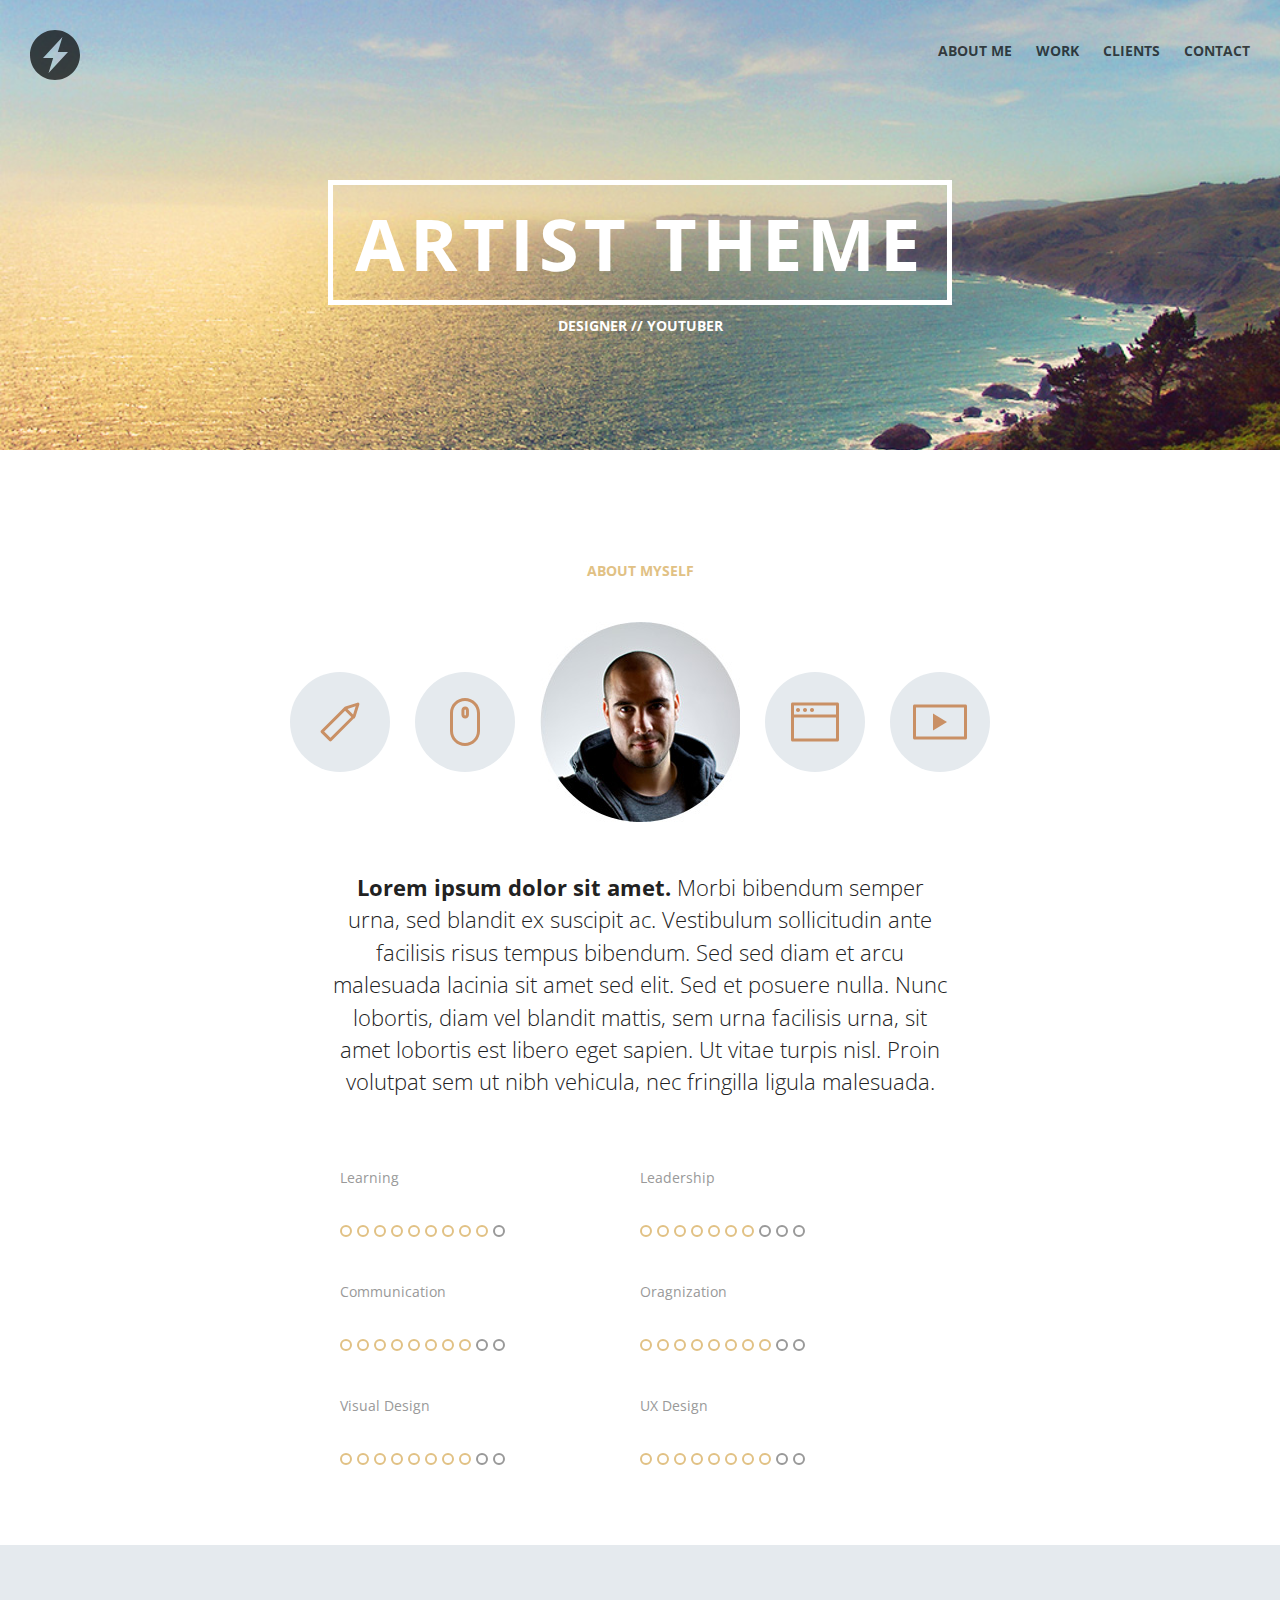
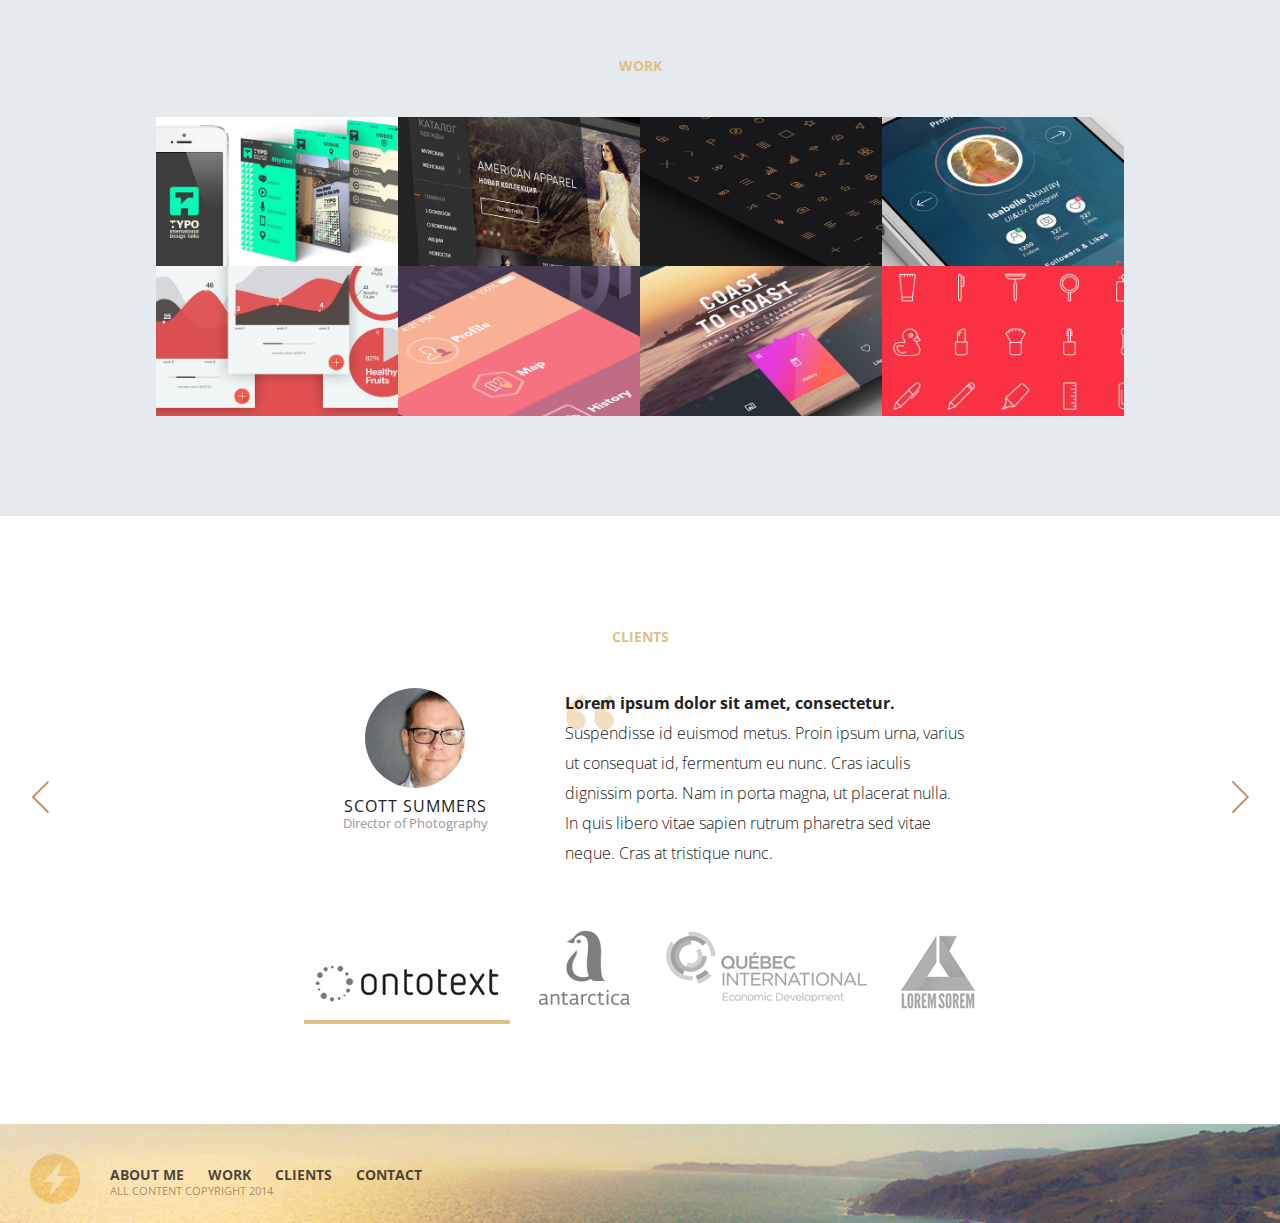
==== index.html @ fc21102f "Cleaned up directory. This is now the initial commit" ====
<!DOCTYPE html>
<!--[if lt IE 7]>      <html class="no-js lt-ie9 lt-ie8 lt-ie7"> <![endif]-->
<!--[if IE 7]>         <html class="no-js lt-ie9 lt-ie8"> <![endif]-->
<!--[if IE 8]>         <html class="no-js lt-ie9"> <![endif]-->
<!--[if gt IE 8]><!--> <html class="no-js"> <!--<![endif]-->
    <head>
        <meta charset="utf-8">
        <meta http-equiv="X-UA-Compatible" content="IE=edge">
        <title>Artist Theme</title>
        <meta name="description" content="Designer // YouTuber">
        <meta name="viewport" content="width=device-width, initial-scale=1">

        <!-- Place favicon.ico and apple-touch-icon.png in the root directory -->
        <link href='http://fonts.googleapis.com/css?family=Open+Sans:400,300,700' rel='stylesheet' type='text/css'>
        <link rel="stylesheet" href="css/reset.css">
        <link rel="stylesheet" href="css/normalize.css">
        <link rel="stylesheet" href="css/main.css">
        <script src="js/vendor/modernizr-2.6.2.min.js"></script>
    </head>
    <body>
        <!--[if lt IE 7]>
            <p class="browsehappy">You are using an <strong>outdated</strong> browser. Please <a href="http://browsehappy.com/">upgrade your browser</a> to improve your experience.</p>
        <![endif]-->

        <!-- Header content here -->
        <header>
            <div class="logo">
                <svg xmlns="http://www.w3.org/2000/svg" enable-background="new 0 0 50 50"><path fill="rgba(0, 0, 0, 0.7)" d="M25 0c-13.807 0-25 11.193-25 25s11.193 25 25 25 25-11.193 25-25-11.193-25-25-25zm-6.435 43l4.599-15.033h-10.164l19.434-20.967-4.599 14.983h10.164l-19.434 21.017z"/></svg>
            </div>

            <nav class="small-bold">
                <ul>
                    <li><a href="#about-me">About Me</a></li>
                    <li><a href="#work">Work</a></li>
                    <li><a href="#clients">Clients</a></li>
                    <li><a href="#contact">Contact</a></li>
                </ul>
            </nav>

            <section>
                <h1><span>Artist Theme</span></h1>
                <p class="kicker small-bold">Designer // YouTuber</p>
            </section>
            
        </header>

        <!-- About Section content here -->
        <section id="about-me">
            <h3 class="small-bold">About Myself</h3>

            <div class="face-lockup">
                <div class="face-img">
                </div>

                <div class="icon-pencil">
                    <?xml version="1.0" encoding="utf-8"?>
<!-- Generator: Adobe Illustrator 15.0.0, SVG Export Plug-In . SVG Version: 6.00 Build 0)  -->
<!DOCTYPE svg PUBLIC "-//W3C//DTD SVG 1.1//EN" "http://www.w3.org/Graphics/SVG/1.1/DTD/svg11.dtd">
<svg version="1.1" id="Layer_1" xmlns="http://www.w3.org/2000/svg" xmlns:xlink="http://www.w3.org/1999/xlink" x="0px" y="0px"
     width="100px" height="100px" viewBox="0 0 100 100" xml:space="preserve">
<g id="Layer_1_1_" display="none">
    <g display="inline">
        <path d="M72.5,69.5h-45c-0.829,0-1.5-0.672-1.5-1.5V31.999c0-0.828,0.671-1.499,1.5-1.499h45c0.829,0,1.5,0.671,1.5,1.499V68
            C74,68.828,73.329,69.5,72.5,69.5z M29,66.5h42v-33H29V66.5z"/>
        <path d="M72.357,45.616H27.642c-0.829,0-1.5-0.671-1.5-1.501c0-0.828,0.671-1.5,1.5-1.5h44.717c0.828,0,1.5,0.672,1.5,1.5
            C73.857,44.945,73.188,45.616,72.357,45.616z"/>
        <path d="M35,38.04c0,1.083-0.877,1.96-1.96,1.96h-0.08C31.877,40,31,39.123,31,38.04v-0.08c0-1.083,0.877-1.96,1.96-1.96h0.08
            c1.083,0,1.96,0.877,1.96,1.96V38.04z"/>
        <path d="M42,38.04c0,1.083-0.877,1.96-1.96,1.96h-0.08C38.877,40,38,39.123,38,38.04v-0.08c0-1.083,0.877-1.96,1.96-1.96h0.08
            c1.083,0,1.96,0.877,1.96,1.96V38.04z"/>
        <path d="M49,38.04c0,1.083-0.877,1.96-1.96,1.96h-0.08C45.877,40,45,39.123,45,38.04v-0.08c0-1.083,0.877-1.96,1.96-1.96h0.08
            c1.083,0,1.96,0.877,1.96,1.96V38.04z"/>
    </g>
</g>
<g id="Layer_2" display="none">
    <g display="inline">
        <path d="M75.5,67.5h-51c-0.829,0-1.5-0.67-1.5-1.5V34c0-0.828,0.671-1.5,1.5-1.5h51c0.829,0,1.5,0.672,1.5,1.5v32
            C77,66.83,76.329,67.5,75.5,67.5z M26,64.5h48v-29H26V64.5z"/>
        <path d="M57.002,50l-14.004,8.494V41.507L57.002,50z"/>
    </g>
</g>
<path d="M67.514,30.648L55.361,34.48c-0.231,0.073-0.442,0.201-0.614,0.374L31.033,58.566c-0.584,0.584-0.592,1.523-0.017,2.098
    l8.32,8.32c0.574,0.576,1.513,0.567,2.097-0.017l22.353-22.353c0.332-0.034,0.659-0.159,0.915-0.415s0.381-0.583,0.415-0.915
    l0.03-0.03c0.172-0.173,0.301-0.384,0.373-0.615l3.832-12.154C69.684,31.435,68.564,30.316,67.514,30.648z M40.409,65.831
    l-6.24-6.24l20.904-20.904l6.24,6.24L40.409,65.831z M63.104,42.488l-5.592-5.591l8.166-2.575L63.104,42.488z"/>
<g id="Layer_4" display="none">
    <path display="inline" d="M50,74c-8.271,0-15-6.729-15-15V41c0-8.27,6.729-15,15-15c8.271,0,15,6.73,15,15v18
        C65,67.271,58.271,74,50,74z M50,29c-6.616,0-12,5.383-12,12v18c0,6.617,5.384,12,12,12c6.617,0,12-5.383,12-12V41
        C62,34.383,56.617,29,50,29z M50.184,46.529c-2.068,0-3.75-1.68-3.75-3.75v-4.498c0-2.068,1.682-3.752,3.75-3.752
        s3.75,1.684,3.75,3.752v4.498C53.934,44.85,52.252,46.529,50.184,46.529z M50.184,37.529c-0.413,0-0.75,0.338-0.75,0.752v4.498
        c0,0.414,0.337,0.75,0.75,0.75c0.414,0,0.75-0.336,0.75-0.75v-4.498C50.934,37.867,50.598,37.529,50.184,37.529z"/>
</g>
</svg>

                </div>
                
                <div class="icon-mouse">
                    <?xml version="1.0" encoding="utf-8"?>
<!-- Generator: Adobe Illustrator 15.0.0, SVG Export Plug-In . SVG Version: 6.00 Build 0)  -->
<!DOCTYPE svg PUBLIC "-//W3C//DTD SVG 1.1//EN" "http://www.w3.org/Graphics/SVG/1.1/DTD/svg11.dtd">
<svg version="1.1" xmlns="http://www.w3.org/2000/svg" xmlns:xlink="http://www.w3.org/1999/xlink" x="0px" y="0px" width="100px"
     height="100px" viewBox="0 0 100 100" xml:space="preserve">
<g id="Layer_1" display="none">
    <g display="inline">
        <path d="M72.5,69.5h-45c-0.829,0-1.5-0.672-1.5-1.5V31.999c0-0.828,0.671-1.499,1.5-1.499h45c0.829,0,1.5,0.671,1.5,1.499V68
            C74,68.828,73.329,69.5,72.5,69.5z M29,66.5h42v-33H29V66.5z"/>
        <path d="M72.358,45.616H27.642c-0.829,0-1.5-0.671-1.5-1.501c0-0.828,0.671-1.5,1.5-1.5h44.717c0.829,0,1.5,0.672,1.5,1.5
            C73.858,44.945,73.188,45.616,72.358,45.616z"/>
        <path d="M35,38.04c0,1.083-0.877,1.96-1.96,1.96h-0.08C31.877,40,31,39.123,31,38.04v-0.08c0-1.083,0.877-1.96,1.96-1.96h0.08
            c1.083,0,1.96,0.877,1.96,1.96V38.04z"/>
        <path d="M42,38.04c0,1.083-0.877,1.96-1.96,1.96h-0.08C38.877,40,38,39.123,38,38.04v-0.08c0-1.083,0.877-1.96,1.96-1.96h0.08
            c1.083,0,1.96,0.877,1.96,1.96V38.04z"/>
        <path d="M49,38.04c0,1.083-0.877,1.96-1.96,1.96h-0.08C45.877,40,45,39.123,45,38.04v-0.08c0-1.083,0.877-1.96,1.96-1.96h0.08
            c1.083,0,1.96,0.877,1.96,1.96V38.04z"/>
    </g>
</g>
<g id="Layer_2" display="none">
    <g display="inline">
        <path d="M75.5,67.5h-51c-0.829,0-1.5-0.67-1.5-1.5V34c0-0.828,0.671-1.5,1.5-1.5h51c0.829,0,1.5,0.672,1.5,1.5v32
            C77,66.83,76.329,67.5,75.5,67.5z M26,64.5h48v-29H26V64.5z"/>
        <path d="M57.002,50l-14.004,8.494V41.507L57.002,50z"/>
    </g>
</g>
<g id="Layer_3" display="none">
    <path display="inline" d="M39.336,68.984l-8.32-8.32c-0.575-0.574-0.567-1.513,0.017-2.097l23.714-23.713
        c0.172-0.173,0.383-0.301,0.615-0.374l12.152-3.832c1.051-0.332,2.17,0.787,1.838,1.838L65.52,44.64
        c-0.073,0.231-0.201,0.442-0.374,0.615L41.433,68.968C40.849,69.552,39.91,69.56,39.336,68.984z M34.169,59.591l6.24,6.24
        l22.395-22.395l2.874-9.114l-9.114,2.874L34.169,59.591z"/>
    <path display="inline" d="M62.604,46.217l-8.32-8.32c-0.574-0.574-0.567-1.513,0.017-2.097c0.585-0.584,1.522-0.592,2.097-0.017
        l8.32,8.319c0.575,0.575,0.567,1.514-0.017,2.098S63.178,46.791,62.604,46.217z"/>
</g>
<g id="Layer_4">
    <path d="M50,74c-8.271,0-15-6.729-15-15V41c0-8.27,6.729-15,15-15s15,6.73,15,15v18C65,67.271,58.271,74,50,74z M50,29
        c-6.616,0-12,5.383-12,12v18c0,6.617,5.384,12,12,12c6.617,0,12-5.383,12-12V41C62,34.383,56.617,29,50,29z M50.184,46.529
        c-2.068,0-3.75-1.68-3.75-3.75v-4.498c0-2.068,1.682-3.752,3.75-3.752s3.75,1.684,3.75,3.752v4.498
        C53.934,44.85,52.252,46.529,50.184,46.529z M50.184,37.529c-0.413,0-0.75,0.338-0.75,0.752v4.498c0,0.414,0.337,0.75,0.75,0.75
        s0.75-0.336,0.75-0.75v-4.498C50.934,37.867,50.597,37.529,50.184,37.529z"/>
</g>
</svg>

                </div>
                
                <div class="icon-browser">
                    <?xml version="1.0" encoding="utf-8"?>
<!-- Generator: Adobe Illustrator 15.0.0, SVG Export Plug-In . SVG Version: 6.00 Build 0)  -->
<!DOCTYPE svg PUBLIC "-//W3C//DTD SVG 1.1//EN" "http://www.w3.org/Graphics/SVG/1.1/DTD/svg11.dtd">
<svg version="1.1" xmlns="http://www.w3.org/2000/svg" xmlns:xlink="http://www.w3.org/1999/xlink" x="0px" y="0px" width="100px"
     height="100px" viewBox="0 0 100 100" xml:space="preserve">
<g id="Layer_1">
    <g>
        <path d="M72.5,69.5h-45c-0.829,0-1.5-0.672-1.5-1.5V31.999c0-0.828,0.671-1.499,1.5-1.499h45c0.829,0,1.5,0.671,1.5,1.499V68
            C74,68.828,73.329,69.5,72.5,69.5z M29,66.5h42v-33H29V66.5z"/>
        <path d="M72.358,45.616H27.642c-0.829,0-1.5-0.671-1.5-1.501c0-0.828,0.671-1.5,1.5-1.5h44.717c0.829,0,1.5,0.672,1.5,1.5
            C73.858,44.945,73.188,45.616,72.358,45.616z"/>
        <path d="M35,38.04c0,1.083-0.877,1.96-1.96,1.96h-0.08C31.877,40,31,39.123,31,38.04v-0.08c0-1.083,0.877-1.96,1.96-1.96h0.08
            c1.083,0,1.96,0.877,1.96,1.96V38.04z"/>
        <path d="M42,38.04c0,1.083-0.877,1.96-1.96,1.96h-0.08C38.877,40,38,39.123,38,38.04v-0.08c0-1.083,0.877-1.96,1.96-1.96h0.08
            c1.083,0,1.96,0.877,1.96,1.96V38.04z"/>
        <path d="M49,38.04c0,1.083-0.877,1.96-1.96,1.96h-0.08C45.877,40,45,39.123,45,38.04v-0.08c0-1.083,0.877-1.96,1.96-1.96h0.08
            c1.083,0,1.96,0.877,1.96,1.96V38.04z"/>
    </g>
</g>
<g id="Layer_2" display="none">
    <g display="inline">
        <path d="M75.5,67.5h-51c-0.829,0-1.5-0.67-1.5-1.5V34c0-0.828,0.671-1.5,1.5-1.5h51c0.829,0,1.5,0.672,1.5,1.5v32
            C77,66.83,76.329,67.5,75.5,67.5z M26,64.5h48v-29H26V64.5z"/>
        <path d="M57.002,50l-14.004,8.494V41.507L57.002,50z"/>
    </g>
</g>
<g id="Layer_3" display="none">
    <path display="inline" d="M39.336,68.984l-8.32-8.32c-0.575-0.574-0.567-1.513,0.017-2.097l23.714-23.713
        c0.172-0.173,0.383-0.301,0.615-0.374l12.152-3.832c1.051-0.332,2.17,0.787,1.838,1.838L65.52,44.64
        c-0.073,0.231-0.201,0.442-0.374,0.615L41.433,68.968C40.849,69.552,39.91,69.56,39.336,68.984z M34.169,59.591l6.24,6.24
        l22.395-22.395l2.874-9.114l-9.114,2.874L34.169,59.591z"/>
    <path display="inline" d="M53.104,55.217l-8.32-8.32c-0.574-0.574-0.567-1.513,0.017-2.097c0.585-0.584,1.522-0.592,2.097-0.017
        l8.32,8.319c0.575,0.575,0.567,1.514-0.017,2.098S53.678,55.791,53.104,55.217z"/>
</g>
<g id="Layer_4" display="none">
    <path display="inline" d="M50,74c-8.271,0-15-6.729-15-15V41c0-8.27,6.729-15,15-15s15,6.73,15,15v18C65,67.271,58.271,74,50,74z
         M50,29c-6.616,0-12,5.383-12,12v18c0,6.617,5.384,12,12,12c6.617,0,12-5.383,12-12V41C62,34.383,56.617,29,50,29z M50.184,46.529
        c-2.068,0-3.75-1.68-3.75-3.75v-4.498c0-2.068,1.682-3.752,3.75-3.752s3.75,1.684,3.75,3.752v4.498
        C53.934,44.85,52.252,46.529,50.184,46.529z M50.184,37.529c-0.413,0-0.75,0.338-0.75,0.752v4.498c0,0.414,0.337,0.75,0.75,0.75
        s0.75-0.336,0.75-0.75v-4.498C50.934,37.867,50.597,37.529,50.184,37.529z"/>
</g>
</svg>

                </div>
                
                <div class="icon-video">
                    <?xml version="1.0" encoding="utf-8"?>
<!-- Generator: Adobe Illustrator 15.0.0, SVG Export Plug-In . SVG Version: 6.00 Build 0)  -->
<!DOCTYPE svg PUBLIC "-//W3C//DTD SVG 1.1//EN" "http://www.w3.org/Graphics/SVG/1.1/DTD/svg11.dtd">
<svg version="1.1" xmlns="http://www.w3.org/2000/svg" xmlns:xlink="http://www.w3.org/1999/xlink" x="0px" y="0px" width="100px"
     height="100px" viewBox="0 0 100 100" xml:space="preserve">
<g id="Layer_1" display="none">
    <g display="inline">
        <path d="M72.5,69.5h-45c-0.829,0-1.5-0.672-1.5-1.5V31.999c0-0.828,0.671-1.499,1.5-1.499h45c0.829,0,1.5,0.671,1.5,1.499V68
            C74,68.828,73.329,69.5,72.5,69.5z M29,66.5h42v-33H29V66.5z"/>
        <path d="M72.358,45.616H27.642c-0.829,0-1.5-0.671-1.5-1.501c0-0.828,0.671-1.5,1.5-1.5h44.717c0.829,0,1.5,0.672,1.5,1.5
            C73.858,44.945,73.188,45.616,72.358,45.616z"/>
        <path d="M35,38.04c0,1.083-0.877,1.96-1.96,1.96h-0.08C31.877,40,31,39.123,31,38.04v-0.08c0-1.083,0.877-1.96,1.96-1.96h0.08
            c1.083,0,1.96,0.877,1.96,1.96V38.04z"/>
        <path d="M42,38.04c0,1.083-0.877,1.96-1.96,1.96h-0.08C38.877,40,38,39.123,38,38.04v-0.08c0-1.083,0.877-1.96,1.96-1.96h0.08
            c1.083,0,1.96,0.877,1.96,1.96V38.04z"/>
        <path d="M49,38.04c0,1.083-0.877,1.96-1.96,1.96h-0.08C45.877,40,45,39.123,45,38.04v-0.08c0-1.083,0.877-1.96,1.96-1.96h0.08
            c1.083,0,1.96,0.877,1.96,1.96V38.04z"/>
    </g>
</g>
<g id="Layer_2">
    <g>
        <path d="M75.5,67.5h-51c-0.829,0-1.5-0.67-1.5-1.5V34c0-0.828,0.671-1.5,1.5-1.5h51c0.829,0,1.5,0.672,1.5,1.5v32
            C77,66.83,76.329,67.5,75.5,67.5z M26,64.5h48v-29H26V64.5z"/>
        <path d="M57.002,50l-14.004,8.494V41.507L57.002,50z"/>
    </g>
</g>
<g id="Layer_3" display="none">
    <path display="inline" d="M39.336,68.984l-8.32-8.32c-0.575-0.574-0.567-1.513,0.017-2.097l23.714-23.713
        c0.172-0.173,0.383-0.301,0.615-0.374l12.152-3.832c1.051-0.332,2.17,0.787,1.838,1.838L65.52,44.64
        c-0.073,0.231-0.201,0.442-0.374,0.615L41.433,68.968C40.849,69.552,39.91,69.56,39.336,68.984z M34.169,59.591l6.24,6.24
        l22.395-22.395l2.874-9.114l-9.114,2.874L34.169,59.591z"/>
    <path display="inline" d="M53.104,55.217l-8.32-8.32c-0.574-0.574-0.567-1.513,0.017-2.097c0.585-0.584,1.522-0.592,2.097-0.017
        l8.32,8.319c0.575,0.575,0.567,1.514-0.017,2.098S53.678,55.791,53.104,55.217z"/>
</g>
<g id="Layer_4" display="none">
    <path display="inline" d="M50,74c-8.271,0-15-6.729-15-15V41c0-8.27,6.729-15,15-15s15,6.73,15,15v18C65,67.271,58.271,74,50,74z
         M50,29c-6.616,0-12,5.383-12,12v18c0,6.617,5.384,12,12,12c6.617,0,12-5.383,12-12V41C62,34.383,56.617,29,50,29z M50.184,46.529
        c-2.068,0-3.75-1.68-3.75-3.75v-4.498c0-2.068,1.682-3.752,3.75-3.752s3.75,1.684,3.75,3.752v4.498
        C53.934,44.85,52.252,46.529,50.184,46.529z M50.184,37.529c-0.413,0-0.75,0.338-0.75,0.752v4.498c0,0.414,0.337,0.75,0.75,0.75
        s0.75-0.336,0.75-0.75v-4.498C50.934,37.867,50.597,37.529,50.184,37.529z"/>
</g>
</svg>

                </div>
            </div>
            <div class="blurb">
                <p><strong>Lorem ipsum dolor sit amet.</strong> Morbi bibendum semper urna, sed blandit ex suscipit ac. Vestibulum sollicitudin ante facilisis risus tempus bibendum. Sed sed diam et arcu malesuada lacinia sit amet sed elit. Sed et posuere nulla. Nunc lobortis, diam vel blandit mattis, sem urna facilisis urna, sit amet lobortis est libero eget sapien. Ut vitae turpis nisl. Proin volutpat sem ut nibh vehicula, nec fringilla ligula malesuada.</p>
            </div>

            <div class="skill-lockup clearfix">
                <div class="skill-unit">
                    <div class="skill-lable">
                        <p>Learning</p>
                    </div>
                    <div class="skill-icons skill-9">
                        <span></span><span></span><span></span><span></span><span></span>
                        <span></span><span></span><span></span><span></span><span></span>
                    </div>
                </div>
                  <div class="skill-unit">
                    <div class="skill-lable">
                        <p>Leadership</p>
                    </div>
                    <div class="skill-icons skill-7">
                        <span></span><span></span><span></span><span></span><span></span>
                        <span></span><span></span><span></span><span></span><span></span>
                    </div>
                </div>
                  <div class="skill-unit">
                    <div class="skill-lable">
                        <p>Communication</p>
                    </div>
                    <div class="skill-icons skill-8">
                        <span></span><span></span><span></span><span></span><span></span>
                        <span></span><span></span><span></span><span></span><span></span>
                    </div>
                </div>
                  <div class="skill-unit">
                    <div class="skill-lable">
                        <p>Oragnization</p>
                    </div>
                    <div class="skill-icons skill-8">
                        <span></span><span></span><span></span><span></span><span></span>
                        <span></span><span></span><span></span><span></span><span></span>
                    </div>
                </div>
                  <div class="skill-unit">
                    <div class="skill-lable">
                        <p>Visual Design</p>
                    </div>
                    <div class="skill-icons skill-8">
                        <span></span><span></span><span></span><span></span><span></span>
                        <span></span><span></span><span></span><span></span><span></span>
                    </div>
                </div>
                  <div class="skill-unit">
                    <div class="skill-lable">
                        <p>UX Design</p>
                    </div>
                    <div class="skill-icons skill-8">
                        <span></span><span></span><span></span><span></span><span></span>
                        <span></span><span></span><span></span><span></span><span></span>
                    </div>
                </div>
            </div>
        </section>

        <!-- Portfolio content here -->
        <section id="work" class="alt-section section-work">
            <h3 class="small-bold">Work</h3>

            <div class="work-belt">
                <div class="thumb-wrap">
                    <div class="thumb-container clearfix">
                        <div class="thumb-unit" data-folder="proj-1">
                            <img src="img/work/proj-1/thumb.jpg">
                            <div class="thumb-overlay">
                                <strong>Typo International</strong>
                                <div class="zoom-icon">
                                    <img src="img/zoom.svg">
                                </div>
                            </div>
                        </div>
                         <div class="thumb-unit" data-folder="proj-2">
                            <img src="img/work/proj-2/thumb.jpg">
                            <div class="thumb-overlay">
                                <strong>American Apparel</strong>
                                 <div class="zoom-icon">
                                    <img src="img/zoom.svg">
                                </div>
                            </div>
                        </div>
                         <div class="thumb-unit" data-folder="proj-3">
                            <img src="img/work/proj-3/thumb.jpg">
                            <div class="thumb-overlay">
                                <strong>Crisp Icons</strong>
                                 <div class="zoom-icon">
                                    <img src="img/zoom.svg">
                                </div>
                            </div>
                        </div>
                         <div class="thumb-unit" data-folder="proj-4">
                            <img src="img/work/proj-4/thumb.jpg">
                            <div class="thumb-overlay">
                                <strong>Nouray UI</strong>
                                 <div class="zoom-icon">
                                    <img src="img/zoom.svg">
                                </div>
                            </div>
                        </div>
                         <div class="thumb-unit" data-folder="proj-5">
                            <img src="img/work/proj-5/thumb.jpg">
                            <div class="thumb-overlay">
                                <strong>Healthy</strong>
                                 <div class="zoom-icon">
                                    <img src="img/zoom.svg">
                                </div>
                            </div>
                        </div>
                         <div class="thumb-unit" data-folder="proj-6">
                            <img src="img/work/proj-6/thumb.jpg">
                            <div class="thumb-overlay">
                                <strong>Layer Stack</strong>
                                 <div class="zoom-icon">
                                    <img src="img/zoom.svg">
                                </div>
                            </div>
                        </div>
                         <div class="thumb-unit" data-folder="proj-7">
                            <img src="img/work/proj-7/thumb.jpg">
                            <div class="thumb-overlay">
                                <strong>Coast To Coast</strong>
                                 <div class="zoom-icon">
                                    <img src="img/zoom.svg">
                                </div>
                            </div>
                        </div>
                         <div class="thumb-unit" data-folder="proj-8">
                            <img src="img/work/proj-8/thumb.jpg">
                            <div class="thumb-overlay">
                                <strong>Duck Icon Set</strong>
                                 <div class="zoom-icon">
                                    <img src="img/zoom.svg">
                                </div>
                            </div>
                        </div>
                    </div>
                </div>

                <div class="work-wrap">
                    <div class="work-container">
                        <div class="work-return">
                            <img src="img/back-btn.png">
                        </div>
                        <h4 class="project-title">Do Work</h4>
                        <div class="project-load"></div>
                    </div>
                </div>
            </div>
            
        </section>

        <!-- Clients content here -->
        <section id="clients" class="section-clients">

         <div class="client-controls">
            <div class="client-control-next"></div>
            <div class="client-control-prev"></div>
        </div>
        
        <h3 class="small-bold">Clients</h3>

        <div class="clients-belt">
            <div class="client-unit">
                <div class="client-face">
                    <img src="img/clients/face-aaroni.jpg" alt="client-face">
                    <strong class="client-name">Scott Summers</strong>
                    <em class="client-title">Director of Photography</em>
                </div>
                <div class="client-content">
                    <p><strong>Lorem ipsum dolor sit amet, consectetur.</strong> Suspendisse id euismod metus. Proin ipsum urna, varius ut consequat id, fermentum eu nunc. Cras iaculis dignissim porta. Nam in porta magna, ut placerat nulla. In quis libero vitae sapien rutrum pharetra sed vitae neque. Cras at tristique nunc.</p>
                </div>
            </div>
             <div class="client-unit">
                <div class="client-face">
                    <img src="img/clients/face-teleject.jpg" alt="client-face">
                    <strong class="client-name">Tele Ject</strong>
                    <em class="client-title">Art Director</em>
                </div>
                <div class="client-content">
                    <p><strong>Nam in porta magna, ut placerat nulla.</strong> Suspendisse id euismod metus. Proin ipsum urna, varius ut consequat id, fermentum eu nunc. Cras iaculis dignissim porta. In quis libero vitae sapien rutrum pharetra sed vitae neque. Cras at tristique nunc.</p>
                </div>
            </div>
             <div class="client-unit">
                <div class="client-face">
                    <img src="img/clients/face-atariboy.jpg" alt="client-face">
                    <strong class="client-name">Atari Boy</strong>
                    <em class="client-title">Associate Producer</em>
                </div>
                <div class="client-content">
                    <p><strong>Suspendisse id euismod metus.</strong> Proin ipsum urna, varius ut consequat id, fermentum eu nunc. Cras iaculis dignissim porta. Nam in porta magna, ut placerat nulla. In quis libero vitae sapien rutrum pharetra sed vitae neque. Cras at tristique nunc.</p>
                </div>
            </div>
             <div class="client-unit">
                <div class="client-face">
                    <img src="img/clients/face-jackiesaik.jpg" alt="client-face">
                    <strong class="client-name">Jackie Saik</strong>
                    <em class="client-title">Lead Developer</em>
                </div>
                <div class="client-content">
                    <p><strong>Lorem ipsum dolor sit amet, consectetur.</strong> Nam in porta magna, ut placerat nulla. In quis libero vitae sapien rutrum pharetra sed vitae neque. Cras at tristique nunc.</p>
                </div>
            </div>
        </div>

        <div class="clients-logos">
            <img class="client-logo" src="img/clients/logo1.png" alt="On To Text">
            <img class="client-logo" src="img/clients/logo2.png" alt="Antarctica">
            <img class="client-logo" src="img/clients/logo3.png" alt="Quebec International">
            <img class="client-logo" src="img/clients/logo4.png" alt="Lorem Sorem">
        </div>
            
        </section>

        <!-- Contact content here -->
        <section id="contact" class="alt-section">
            
        </section>

        <!-- Footer content here -->
        <footer id="footer">
            <section class="lockup clearfix">

                <div class="footer-content">
                    <nav class="small-bold">
                        <ul>
                            <li><a href="#">About Me</a></li>
                            <li><a href="#">Work</a></li>
                            <li><a href="#">Clients</a></li>
                            <li><a href="#">Contact</a></li>
                        </ul>
                    </nav>

                    <p class="copyright">All content copyright 2014</p>
                </div>

            </section>
            
        </footer>

        <!-- All the scripts -->
        <script src="//ajax.googleapis.com/ajax/libs/jquery/1.10.2/jquery.min.js"></script>
        <script>window.jQuery || document.write('<script src="js/vendor/jquery-1.10.2.min.js"><\/script>')</script>
        <script src="js/plugins.js"></script>
        <script src="js/main.js"></script>

       
    </body>
</html>
---- css/main.css ----
/*! HTML5 Boilerplate v4.3.0 | MIT License | http://h5bp.com/ */

/*
 * What follows is the result of much research on cross-browser styling.
 * Credit left inline and big thanks to Nicolas Gallagher, Jonathan Neal,
 * Kroc Camen, and the H5BP dev community and team.
 */


/* ==========================================================================
   Base styles: opinionated defaults
   ========================================================================== */

html,
button,
input,
select,
textarea {
    color: #222;
}

html {
    font-family: 'Open Sans', Arial, sans-serif;
    font-size: 16px;
    line-height: 1.4;
}

/*
 * Remove text-shadow in selection highlight: h5bp.com/i
 * These selection rule sets have to be separate.
 * Customize the background color to match your design.
 */

::-moz-selection {
    background: #b3d4fc;
    text-shadow: none;
}

::selection {
    background: #b3d4fc;
    text-shadow: none;
}

/*
 * A better looking default horizontal rule
 */

hr {
    display: block;
    height: 1px;
    border: 0;
    border-top: 1px solid #ccc;
    margin: 1em 0;
    padding: 0;
}

/*
 * Remove the gap between images, videos, audio and canvas and the bottom of
 * their containers: h5bp.com/i/440
 */

audio,
canvas,
img,
video {
    vertical-align: middle;
}

/*
 * Remove default fieldset styles.
 */

fieldset {
    border: 0;
    margin: 0;
    padding: 0;
}

/*
 * Allow only vertical resizing of textareas.
 */

textarea {
    resize: vertical;
}

/* ==========================================================================
   Browse Happy prompt
   ========================================================================== */

.browsehappy {
    margin: 0.2em 0;
    background: #ccc;
    color: #000;
    padding: 0.2em 0;
}

/* ==========================================================================
   Author's custom styles
   ========================================================================== */


/* Global Styles */

p {
    font-size: 0.9em;
    line-height: 1.5;
    margin-bottom: 2.5em;
}

.alt-section {
    background-color: #e5eaee;
}

.small-bold {
    font-weight: 700;
    text-transform: uppercase;
    font-size: 0.875em;
}

h3 {
    text-align: center;
    color: #e1c184;
    padding: 100px 0 30px 0;
}

h4 {
    font-weight: 300;
    text-transform: uppercase;
    color: #e1c184;
    margin-top: 15px;
}

nav li {
    display: inline-block;
    margin-left: 20px;
}

nav li:first-child {
    margin-left: 0;
}

nav a {
    color: rgba(0,0,0,0.7);
}

nav a:hover {
    color: rgba(0,0,0,1);
}


/* Header Only Styles */

header {
    height: 450px;
    background: url(../img/hero-bg.jpg) center no-repeat;
    background-size: cover;
    
}

.logo {
    width: 50px;
    height: 50px;
    float: left;
    margin: 30px 0 0 30px;
}

header nav {
    float: right;
    margin: 30px 30px 0 0;
}

header h1 {
    font-size: 4.5em;
    font-weight: 700;
    text-transform: uppercase;
    text-align: center;
    color: #ffffff;
    letter-spacing: 0.07em;
    padding-top: 100px;
    margin-bottom: 0;
    clear: both;
}

header span {
    display: inline-block;
    padding: 0.3em;
    border: 5px solid white;
}

.kicker {
    text-align: center;
    color: #ffffff;
    line-height: 1;

}

/* Footer Only Styles */

footer {
    background: url(../img/logo.svg) 30px 30px no-repeat,
                url(../img/hero-bg.jpg) center / cover no-repeat;
    background-blend-mode: overlay;

}

.lockup {
    padding: 30px;
}

.footer-content {
    margin-left: 80px;
}

footer ul {
    margin-bottom: 0.4em;
    padding-left: 0;
}

.copyright {
    font-size: 0.7em;
    margin: 0;
    line-height: 0.5;
    text-transform: uppercase;
    color: rgba(0,0,0,0.4);
}

/* About Section Only Style */

.face-lockup {
    max-width: 780px;
    display: flex;
    flex-direction: row;
    justify-content: center;
    align-items: center;
    margin: 0 auto;
}

.face-img {
    width: 200px;
    height: 200px;
    background: url(../img/aboutSection/face.jpg);
    order: 3;
}
.icon-pencil {
    order: 1;
    margin-right: 25px;
}
.icon-mouse {
    order: 2;
    margin-right: 25px;
}
.icon-browser {
    order: 4;
    margin-left: 25px;    
}
.icon-video {
    order: 5;
    margin-left: 25px;
}
.icon-pencil, .icon-mouse, .icon-browser, .icon-video {
    width: 100px;
    height: 100px;
    background-color: #e5eaee;
    border-radius: 50%;
}

.icon-pencil path, .icon-mouse path, .icon-browser path, .icon-video path {
    fill: #c99065;
}

.blurb {
    max-width: 620px;
    padding: 0 15px;
    margin: 50px auto;
    font-size: 1.5em;
    line-height: 1.3
}

.blurb p {
    text-align: center;
    font-weight: 300;
}

.skill-lockup {
    max-width: 600px;
    margin: 50px auto;
    color: #999;
}
.skill-unit {
    width: 300px;
    float:left;
}
.skill-icons {
    font-size:0;
    margin-bottom: 30px;

}
.skill-icons span{
    height: 8px;
    width: 8px;
    background-color: white;
    display: inline-block;
    margin-right: 5px;
    border-radius: 50%;
    border: 2px solid #e1c184;
}

.skill-7 span:nth-child(n+8),.skill-8 span:nth-child(n+9),.skill-9 span:nth-child(n+10),.skill-10 span:nth-child(n+11){
    border: 2px solid #999999;
}

/* Portfolio Section Only Style */
.section-work{
    overflow-x: hidden; 
}
.work-belt {
    width: 200%;
    position: relative;
    left: 0%;
    transition: left, 0.25s;
}

.thumb-wrap, .work-wrap {
    width: 50%;
    float: left;
}

.work-container {
    max-width: 600px;
    margin: auto;
    padding-bottom: 100px;
    display: none;
    position: relative;
}

.work-container img {
    max-width: 100%;
    margin-bottom: 20px;
}

.work-return {
    width: 40px;
    height: auto;
    cursor: pointer;
    opacity: 0.5;
    position: absolute;
    left: -70px;
    top: -12px;
}

.work-return:hover {
    opacity: 1;
}

.thumb-container {
    max-width: 60.5em;
    margin: auto;
    padding-bottom: 100px;
    display: block;
}

.thumb-unit {
    width: 25%;
    height: 9.35em;
    display: block;
    float: left;
    background-color: #999;
    position: relative;
    overflow: hidden;
}

.thumb-unit img {
    width: auto;
    height: 100%;
}

.thumb-overlay {
    position: absolute;
    top: 100%;
    right: 0px;
    left: 0px;
    background-color: rgba(181,132,94,.9);
    height: 100%;
    text-align: center;
    transition: top 0.25s;

}

.thumb-unit:hover .thumb-overlay{
    top: 0%;

}

.thumb-overlay strong {
    display: block;
    padding: 30px;
    text-transform: uppercase;
    font-weight: 300;
    color: white;
    font-size: 1.1em;
}

.zoom-icon {
   display: block;
   margin: 0;
   padding: 0;
}

.zoom-icon img {
 
    height: 40px;

}


/* Clients Section Only Style */
.section-clients {
    position: relative;
}

.client-controls {
    width: 100%;
    height: 100%;
    position: absolute;
}

.client-controls div {
    height: 40px;
    width: 40px;
    position: absolute;
    top: 50%;
    cursor: pointer;
}
.client-control-next {
    background: url(../img/nextBtn.svg) center center no-repeat;
    right: 20px;
}

.client-control-prev {
    background: url(../img/prevBtn.svg) center center no-repeat;
    left: 20px;
}

.clients-belt {
    width: 100%;
    position: relative;
}

.client-unit {
    max-width: 700px;
    margin: 0 auto;
    display: flex;
    flex-direction: row;
    position: absolute;
    top: 0;
    left: 50%;
    margin: 0 0 50px -375px;
}

.client-face {
    min-width: 300px;
    text-align: center;
}

.client-face img {
    max-width: 100px;
    border-radius: 50%;
}

.client-name {
    display: block;
    margin: 10px 0 0 0;
    text-transform: uppercase;
    font-weight: 400;
    letter-spacing: 1px;
}

.client-title {
    font-style: normal;
    font-size: 0.8em;
    color: #999;
}

.client-content {
    font-size: 1.1em;
    font-weight: 300;
    background: url(../img/quoteMark.svg) 0px 0px no-repeat;
}

.client-content p {
    margin: 0;
    line-height: 30px;
}

.clients-logos {
    position: relative;
    max-width: 700px;
    margin: 250px auto 100px auto;
    display: flex;
    align-items: flex-end;
    justify-content: space-around;
}


.client-logo {
    cursor: pointer;
    opacity: 0.5;
    border-bottom: 4px solid transparent;
    padding-bottom: 10px;
    transition: opacity, 50ms;

}

.client-logo:hover {
    opacity: 1;
    border-bottom: 4px solid #999;
 

}

.client-logo.selected-client {
    opacity: 1;
    border-bottom: 4px solid #e1c184;
}


/* Contact Section Only Style */

/* ==========================================================================
   Helper classes
   ========================================================================== */

/*
 * Image replacement
 */

.ir {
    background-color: transparent;
    border: 0;
    overflow: hidden;
    /* IE 6/7 fallback */
    *text-indent: -9999px;
}

.ir:before {
    content: "";
    display: block;
    width: 0;
    height: 150%;
}

/*
 * Hide from both screenreaders and browsers: h5bp.com/u
 */

.hidden {
    display: none !important;
    visibility: hidden;
}

/*
 * Hide only visually, but have it available for screenreaders: h5bp.com/v
 */

.visuallyhidden {
    border: 0;
    clip: rect(0 0 0 0);
    height: 1px;
    margin: -1px;
    overflow: hidden;
    padding: 0;
    position: absolute;
    width: 1px;
}

/*
 * Extends the .visuallyhidden class to allow the element to be focusable
 * when navigated to via the keyboard: h5bp.com/p
 */

.visuallyhidden.focusable:active,
.visuallyhidden.focusable:focus {
    clip: auto;
    height: auto;
    margin: 0;
    overflow: visible;
    position: static;
    width: auto;
}

/*
 * Hide visually and from screenreaders, but maintain layout
 */

.invisible {
    visibility: hidden;
}

/*
 * Clearfix: contain floats
 *
 * For modern browsers
 * 1. The space content is one way to avoid an Opera bug when the
 *    `contenteditable` attribute is included anywhere else in the document.
 *    Otherwise it causes space to appear at the top and bottom of elements
 *    that receive the `clearfix` class.
 * 2. The use of `table` rather than `block` is only necessary if using
 *    `:before` to contain the top-margins of child elements.
 */

.clearfix:before,
.clearfix:after {
    content: " "; /* 1 */
    display: table; /* 2 */
}

.clearfix:after {
    clear: both;
}

/*
 * For IE 6/7 only
 * Include this rule to trigger hasLayout and contain floats.
 */

.clearfix {
    *zoom: 1;
}

/* ==========================================================================
   EXAMPLE Media Queries for Responsive Design.
   These examples override the primary ('mobile first') styles.
   Modify as content requires.
   ========================================================================== */


@media only screen and (max-width: 600px) {

    /* About Section */
    .skill-lockup {
    margin-left: 30%;
    }
    
}

@media only screen and (max-width: 720px) {

    /* About Section */
    .face-lockup{
    display: block;
    text-align: center;
    }

    .face-lockup div {
    display: inline-block;
    }

    .face-img {
    display: block;
    width: 100%;
    background-position: center center;
    background-repeat: no-repeat;
    margin-bottom: 10px;
    }

    .icon-pencil, .icon-mouse, .icon-browser, .icon-video {
    margin: 10px;
    }

    .skill-lockup {
    max-width: 500px;
    }
    .skill-unit {
    width: 250px;
    }

}

@media only screen and (max-width: 750px) {

    /* Global Styles */
    h4 {
        margin-left: 60px;
    }

    /* Portfolio Section Styles */
    .work-return {
        left: 0;
    }

    /* Client Section Styles */
    .client-controls {
        display: none;
    }

    .client-unit {
        margin-left: 0;
        left: auto;
        position: relative;
        display: block;
    }

    .clients-logos {
        margin-top: 20px
    }
}


/* ==========================================================================
   Print styles.
   Inlined to avoid required HTTP connection: h5bp.com/r
   ========================================================================== */

@media print {
    * {
        background: transparent !important;
        color: #000 !important; /* Black prints faster: h5bp.com/s */
        box-shadow: none !important;
        text-shadow: none !important;
    }

    a,
    a:visited {
        text-decoration: underline;
    }

    a[href]:after {
        content: " (" attr(href) ")";
    }

    abbr[title]:after {
        content: " (" attr(title) ")";
    }

    /*
     * Don't show links for images, or javascript/internal links
     */

    .ir a:after,
    a[href^="javascript:"]:after,
    a[href^="#"]:after {
        content: "";
    }

    pre,
    blockquote {
        border: 1px solid #999;
        page-break-inside: avoid;
    }

    thead {
        display: table-header-group; /* h5bp.com/t */
    }

    tr,
    img {
        page-break-inside: avoid;
    }

    img {
        max-width: 100% !important;
    }

    @page {
        margin: 0.5cm;
    }

    p,
    h2,
    h3 {
        orphans: 3;
        widows: 3;
    }

    h2,
    h3 {
        page-break-after: avoid;
    }
}

/*==============================================================================================================================
Animations
============================================================================================================================= */

/* Spinner for project loads*/

.loader {
  margin: 4em auto;
  font-size: 25px;
  width: 1em;
  height: 1em;
  border-radius: 50%;
  position: relative;
  text-indent: -9999em;
  -webkit-animation: load5 1.1s infinite ease;
  animation: load5 1.1s infinite ease;
}
@-webkit-keyframes load5 {
  0%,
  100% {
    box-shadow: 0em -2.6em 0em 0em #ffffff, 1.8em -1.8em 0 0em rgba(255, 255, 255, 0.2), 2.5em 0em 0 0em rgba(255, 255, 255, 0.2), 1.75em 1.75em 0 0em rgba(255, 255, 255, 0.2), 0em 2.5em 0 0em rgba(255, 255, 255, 0.2), -1.8em 1.8em 0 0em rgba(255, 255, 255, 0.2), -2.6em 0em 0 0em rgba(255, 255, 255, 0.5), -1.8em -1.8em 0 0em rgba(255, 255, 255, 0.7);
  }
  12.5% {
    box-shadow: 0em -2.6em 0em 0em rgba(255, 255, 255, 0.7), 1.8em -1.8em 0 0em #ffffff, 2.5em 0em 0 0em rgba(255, 255, 255, 0.2), 1.75em 1.75em 0 0em rgba(255, 255, 255, 0.2), 0em 2.5em 0 0em rgba(255, 255, 255, 0.2), -1.8em 1.8em 0 0em rgba(255, 255, 255, 0.2), -2.6em 0em 0 0em rgba(255, 255, 255, 0.2), -1.8em -1.8em 0 0em rgba(255, 255, 255, 0.5);
  }
  25% {
    box-shadow: 0em -2.6em 0em 0em rgba(255, 255, 255, 0.5), 1.8em -1.8em 0 0em rgba(255, 255, 255, 0.7), 2.5em 0em 0 0em #ffffff, 1.75em 1.75em 0 0em rgba(255, 255, 255, 0.2), 0em 2.5em 0 0em rgba(255, 255, 255, 0.2), -1.8em 1.8em 0 0em rgba(255, 255, 255, 0.2), -2.6em 0em 0 0em rgba(255, 255, 255, 0.2), -1.8em -1.8em 0 0em rgba(255, 255, 255, 0.2);
  }
  37.5% {
    box-shadow: 0em -2.6em 0em 0em rgba(255, 255, 255, 0.2), 1.8em -1.8em 0 0em rgba(255, 255, 255, 0.5), 2.5em 0em 0 0em rgba(255, 255, 255, 0.7), 1.75em 1.75em 0 0em rgba(255, 255, 255, 0.2), 0em 2.5em 0 0em rgba(255, 255, 255, 0.2), -1.8em 1.8em 0 0em rgba(255, 255, 255, 0.2), -2.6em 0em 0 0em rgba(255, 255, 255, 0.2), -1.8em -1.8em 0 0em rgba(255, 255, 255, 0.2);
  }
  50% {
    box-shadow: 0em -2.6em 0em 0em rgba(255, 255, 255, 0.2), 1.8em -1.8em 0 0em rgba(255, 255, 255, 0.2), 2.5em 0em 0 0em rgba(255, 255, 255, 0.5), 1.75em 1.75em 0 0em rgba(255, 255, 255, 0.7), 0em 2.5em 0 0em #ffffff, -1.8em 1.8em 0 0em rgba(255, 255, 255, 0.2), -2.6em 0em 0 0em rgba(255, 255, 255, 0.2), -1.8em -1.8em 0 0em rgba(255, 255, 255, 0.2);
  }
  62.5% {
    box-shadow: 0em -2.6em 0em 0em rgba(255, 255, 255, 0.2), 1.8em -1.8em 0 0em rgba(255, 255, 255, 0.2), 2.5em 0em 0 0em rgba(255, 255, 255, 0.2), 1.75em 1.75em 0 0em rgba(255, 255, 255, 0.5), 0em 2.5em 0 0em rgba(255, 255, 255, 0.7), -1.8em 1.8em 0 0em #ffffff, -2.6em 0em 0 0em rgba(255, 255, 255, 0.2), -1.8em -1.8em 0 0em rgba(255, 255, 255, 0.2);
  }
  75% {
    box-shadow: 0em -2.6em 0em 0em rgba(255, 255, 255, 0.2), 1.8em -1.8em 0 0em rgba(255, 255, 255, 0.2), 2.5em 0em 0 0em rgba(255, 255, 255, 0.2), 1.75em 1.75em 0 0em rgba(255, 255, 255, 0.2), 0em 2.5em 0 0em rgba(255, 255, 255, 0.5), -1.8em 1.8em 0 0em rgba(255, 255, 255, 0.7), -2.6em 0em 0 0em #ffffff, -1.8em -1.8em 0 0em rgba(255, 255, 255, 0.2);
  }
  87.5% {
    box-shadow: 0em -2.6em 0em 0em rgba(255, 255, 255, 0.2), 1.8em -1.8em 0 0em rgba(255, 255, 255, 0.2), 2.5em 0em 0 0em rgba(255, 255, 255, 0.2), 1.75em 1.75em 0 0em rgba(255, 255, 255, 0.2), 0em 2.5em 0 0em rgba(255, 255, 255, 0.2), -1.8em 1.8em 0 0em rgba(255, 255, 255, 0.5), -2.6em 0em 0 0em rgba(255, 255, 255, 0.7), -1.8em -1.8em 0 0em #ffffff;
  }
}
@keyframes load5 {
  0%,
  100% {
    box-shadow: 0em -2.6em 0em 0em #ffffff, 1.8em -1.8em 0 0em rgba(255, 255, 255, 0.2), 2.5em 0em 0 0em rgba(255, 255, 255, 0.2), 1.75em 1.75em 0 0em rgba(255, 255, 255, 0.2), 0em 2.5em 0 0em rgba(255, 255, 255, 0.2), -1.8em 1.8em 0 0em rgba(255, 255, 255, 0.2), -2.6em 0em 0 0em rgba(255, 255, 255, 0.5), -1.8em -1.8em 0 0em rgba(255, 255, 255, 0.7);
  }
  12.5% {
    box-shadow: 0em -2.6em 0em 0em rgba(255, 255, 255, 0.7), 1.8em -1.8em 0 0em #ffffff, 2.5em 0em 0 0em rgba(255, 255, 255, 0.2), 1.75em 1.75em 0 0em rgba(255, 255, 255, 0.2), 0em 2.5em 0 0em rgba(255, 255, 255, 0.2), -1.8em 1.8em 0 0em rgba(255, 255, 255, 0.2), -2.6em 0em 0 0em rgba(255, 255, 255, 0.2), -1.8em -1.8em 0 0em rgba(255, 255, 255, 0.5);
  }
  25% {
    box-shadow: 0em -2.6em 0em 0em rgba(255, 255, 255, 0.5), 1.8em -1.8em 0 0em rgba(255, 255, 255, 0.7), 2.5em 0em 0 0em #ffffff, 1.75em 1.75em 0 0em rgba(255, 255, 255, 0.2), 0em 2.5em 0 0em rgba(255, 255, 255, 0.2), -1.8em 1.8em 0 0em rgba(255, 255, 255, 0.2), -2.6em 0em 0 0em rgba(255, 255, 255, 0.2), -1.8em -1.8em 0 0em rgba(255, 255, 255, 0.2);
  }
  37.5% {
    box-shadow: 0em -2.6em 0em 0em rgba(255, 255, 255, 0.2), 1.8em -1.8em 0 0em rgba(255, 255, 255, 0.5), 2.5em 0em 0 0em rgba(255, 255, 255, 0.7), 1.75em 1.75em 0 0em rgba(255, 255, 255, 0.2), 0em 2.5em 0 0em rgba(255, 255, 255, 0.2), -1.8em 1.8em 0 0em rgba(255, 255, 255, 0.2), -2.6em 0em 0 0em rgba(255, 255, 255, 0.2), -1.8em -1.8em 0 0em rgba(255, 255, 255, 0.2);
  }
  50% {
    box-shadow: 0em -2.6em 0em 0em rgba(255, 255, 255, 0.2), 1.8em -1.8em 0 0em rgba(255, 255, 255, 0.2), 2.5em 0em 0 0em rgba(255, 255, 255, 0.5), 1.75em 1.75em 0 0em rgba(255, 255, 255, 0.7), 0em 2.5em 0 0em #ffffff, -1.8em 1.8em 0 0em rgba(255, 255, 255, 0.2), -2.6em 0em 0 0em rgba(255, 255, 255, 0.2), -1.8em -1.8em 0 0em rgba(255, 255, 255, 0.2);
  }
  62.5% {
    box-shadow: 0em -2.6em 0em 0em rgba(255, 255, 255, 0.2), 1.8em -1.8em 0 0em rgba(255, 255, 255, 0.2), 2.5em 0em 0 0em rgba(255, 255, 255, 0.2), 1.75em 1.75em 0 0em rgba(255, 255, 255, 0.5), 0em 2.5em 0 0em rgba(255, 255, 255, 0.7), -1.8em 1.8em 0 0em #ffffff, -2.6em 0em 0 0em rgba(255, 255, 255, 0.2), -1.8em -1.8em 0 0em rgba(255, 255, 255, 0.2);
  }
  75% {
    box-shadow: 0em -2.6em 0em 0em rgba(255, 255, 255, 0.2), 1.8em -1.8em 0 0em rgba(255, 255, 255, 0.2), 2.5em 0em 0 0em rgba(255, 255, 255, 0.2), 1.75em 1.75em 0 0em rgba(255, 255, 255, 0.2), 0em 2.5em 0 0em rgba(255, 255, 255, 0.5), -1.8em 1.8em 0 0em rgba(255, 255, 255, 0.7), -2.6em 0em 0 0em #ffffff, -1.8em -1.8em 0 0em rgba(255, 255, 255, 0.2);
  }
  87.5% {
    box-shadow: 0em -2.6em 0em 0em rgba(255, 255, 255, 0.2), 1.8em -1.8em 0 0em rgba(255, 255, 255, 0.2), 2.5em 0em 0 0em rgba(255, 255, 255, 0.2), 1.75em 1.75em 0 0em rgba(255, 255, 255, 0.2), 0em 2.5em 0 0em rgba(255, 255, 255, 0.2), -1.8em 1.8em 0 0em rgba(255, 255, 255, 0.5), -2.6em 0em 0 0em rgba(255, 255, 255, 0.7), -1.8em -1.8em 0 0em #ffffff;
  }
}
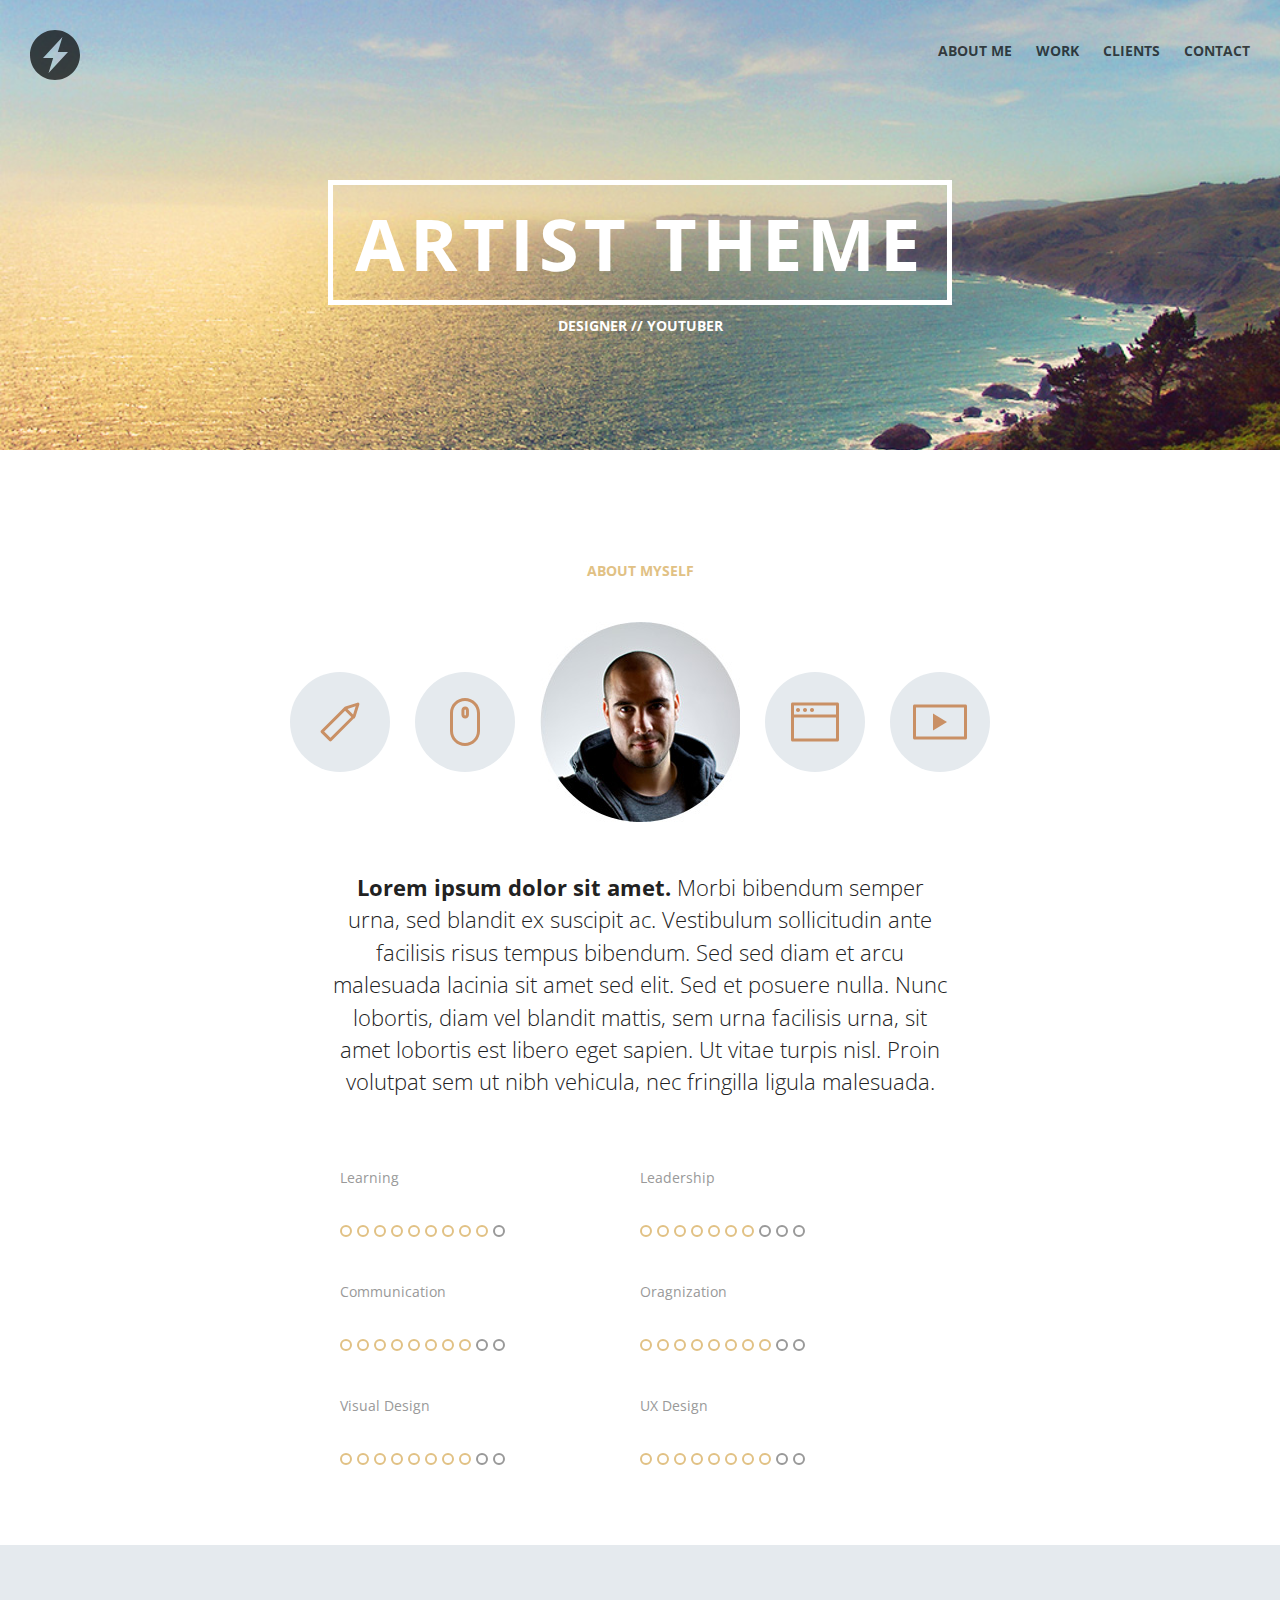
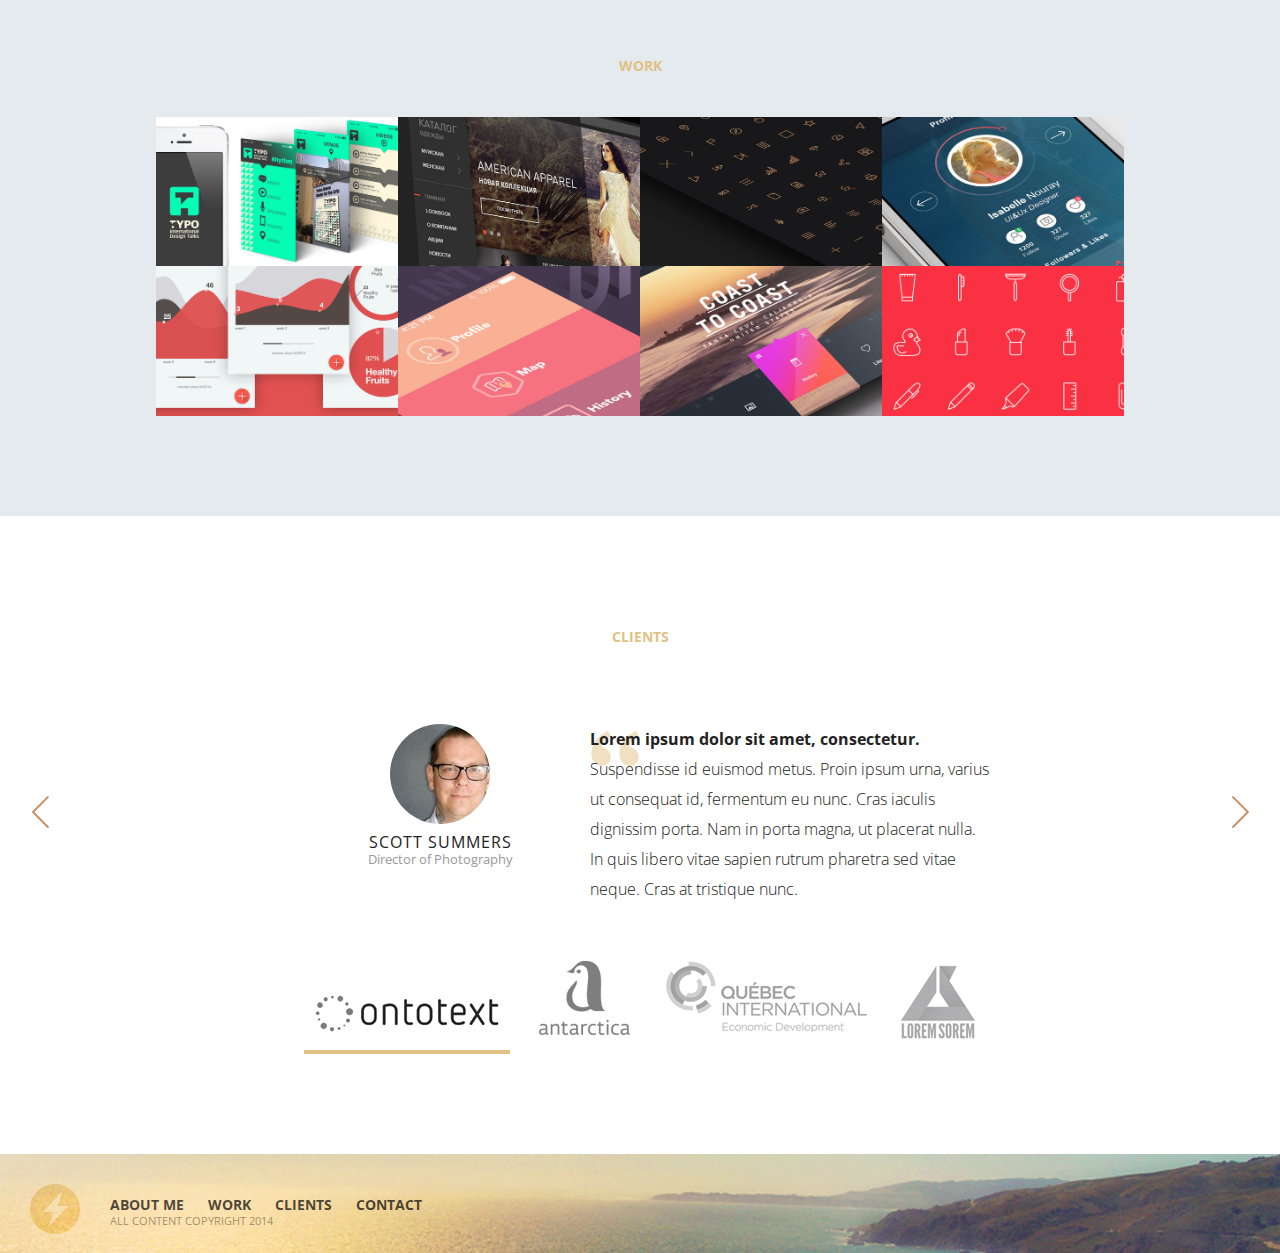
==== commit 3ebefce6: "Responsive breakpoint for the clients section. Removed arrows, removed logos, added control dots. Re" ====
--- a/index.html
+++ b/index.html
@@ -399,6 +399,13 @@
         
         <h3 class="small-bold">Clients</h3>
 
+        <div class="clients-mobile-nav">
+            <span></span>
+            <span></span>
+            <span></span>
+            <span></span>
+        </div>
+
         <div class="clients-belt">
             <div class="client-unit">
                 <div class="client-face">
--- a/css/main.css
+++ b/css/main.css
@@ -100,7 +100,8 @@
    ========================================================================== */
 
 
-/* Global Styles */
+/* Global Style 
+=============================================================================*/
 
 p {
     font-size: 0.9em;
@@ -149,7 +150,8 @@
 }
 
 
-/* Header Only Styles */
+/* Header Section Style 
+=============================================================================*/
 
 header {
     height: 450px;
@@ -195,7 +197,8 @@
 
 }
 
-/* Footer Only Styles */
+/* Footer Section Style 
+=============================================================================*/
 
 footer {
     background: url(../img/logo.svg) 30px 30px no-repeat,
@@ -310,7 +313,8 @@
     border: 2px solid #999999;
 }
 
-/* Portfolio Section Only Style */
+/* Portfolio Section Style 
+=============================================================================*/
 .section-work{
     overflow-x: hidden; 
 }
@@ -414,11 +418,33 @@
 }
 
 
-/* Clients Section Only Style */
+/* Clients Section Style 
+=============================================================================*/
 .section-clients {
     position: relative;
 }
 
+/* Clients Mobile Nav */
+.clients-mobile-nav {
+    text-align: center;
+    display: none;
+}
+
+.clients-mobile-nav span {
+    cursor: pointer;
+    display: inline-block;
+    width: 16px;
+    height: 16px;
+    border-radius: 50%;
+    border: 2px solid #999;
+    margin: 0 10px;
+}
+
+.clients-mobile-nav .active-client {
+    border-color: #e1c184;
+}
+
+/* Clients Desktop Nav */
 .client-controls {
     width: 100%;
     height: 100%;
@@ -442,6 +468,7 @@
     left: 20px;
 }
 
+/* Clients Content */
 .clients-belt {
     width: 100%;
     position: relative;
@@ -450,12 +477,11 @@
 .client-unit {
     max-width: 700px;
     margin: 0 auto;
-    display: flex;
+    display: none;
     flex-direction: row;
-    position: absolute;
+    position: relative;
     top: 0;
-    left: 50%;
-    margin: 0 0 50px -375px;
+    margin: 50px auto;
 }
 
 .client-face {
@@ -496,7 +522,7 @@
 .clients-logos {
     position: relative;
     max-width: 700px;
-    margin: 250px auto 100px auto;
+    margin: 50px auto 100px auto;
     display: flex;
     align-items: flex-end;
     justify-content: space-around;
@@ -515,17 +541,19 @@
 .client-logo:hover {
     opacity: 1;
     border-bottom: 4px solid #999;
- 
-
-}
-
-.client-logo.selected-client {
+}
+
+.client-logo.active-client {
     opacity: 1;
     border-bottom: 4px solid #e1c184;
 }
 
-
-/* Contact Section Only Style */
+.active-client {
+    display: flex;
+}
+
+/* Contact Section Style 
+=============================================================================*/
 
 /* ==========================================================================
    Helper classes
@@ -694,15 +722,26 @@
         display: none;
     }
 
-    .client-unit {
-        margin-left: 0;
-        left: auto;
-        position: relative;
+    .client-unit.active-client {
         display: block;
     }
 
+    .client-face {
+        margin-bottom: 20px;
+    }
+
+    .client-content {
+        padding: 0 30px;
+        max-width: 400px;
+        margin: 0px auto;
+    }
+
     .clients-logos {
-        margin-top: 20px
+        display: none;
+    }
+
+    .clients-mobile-nav {
+    display: block;
     }
 }
 
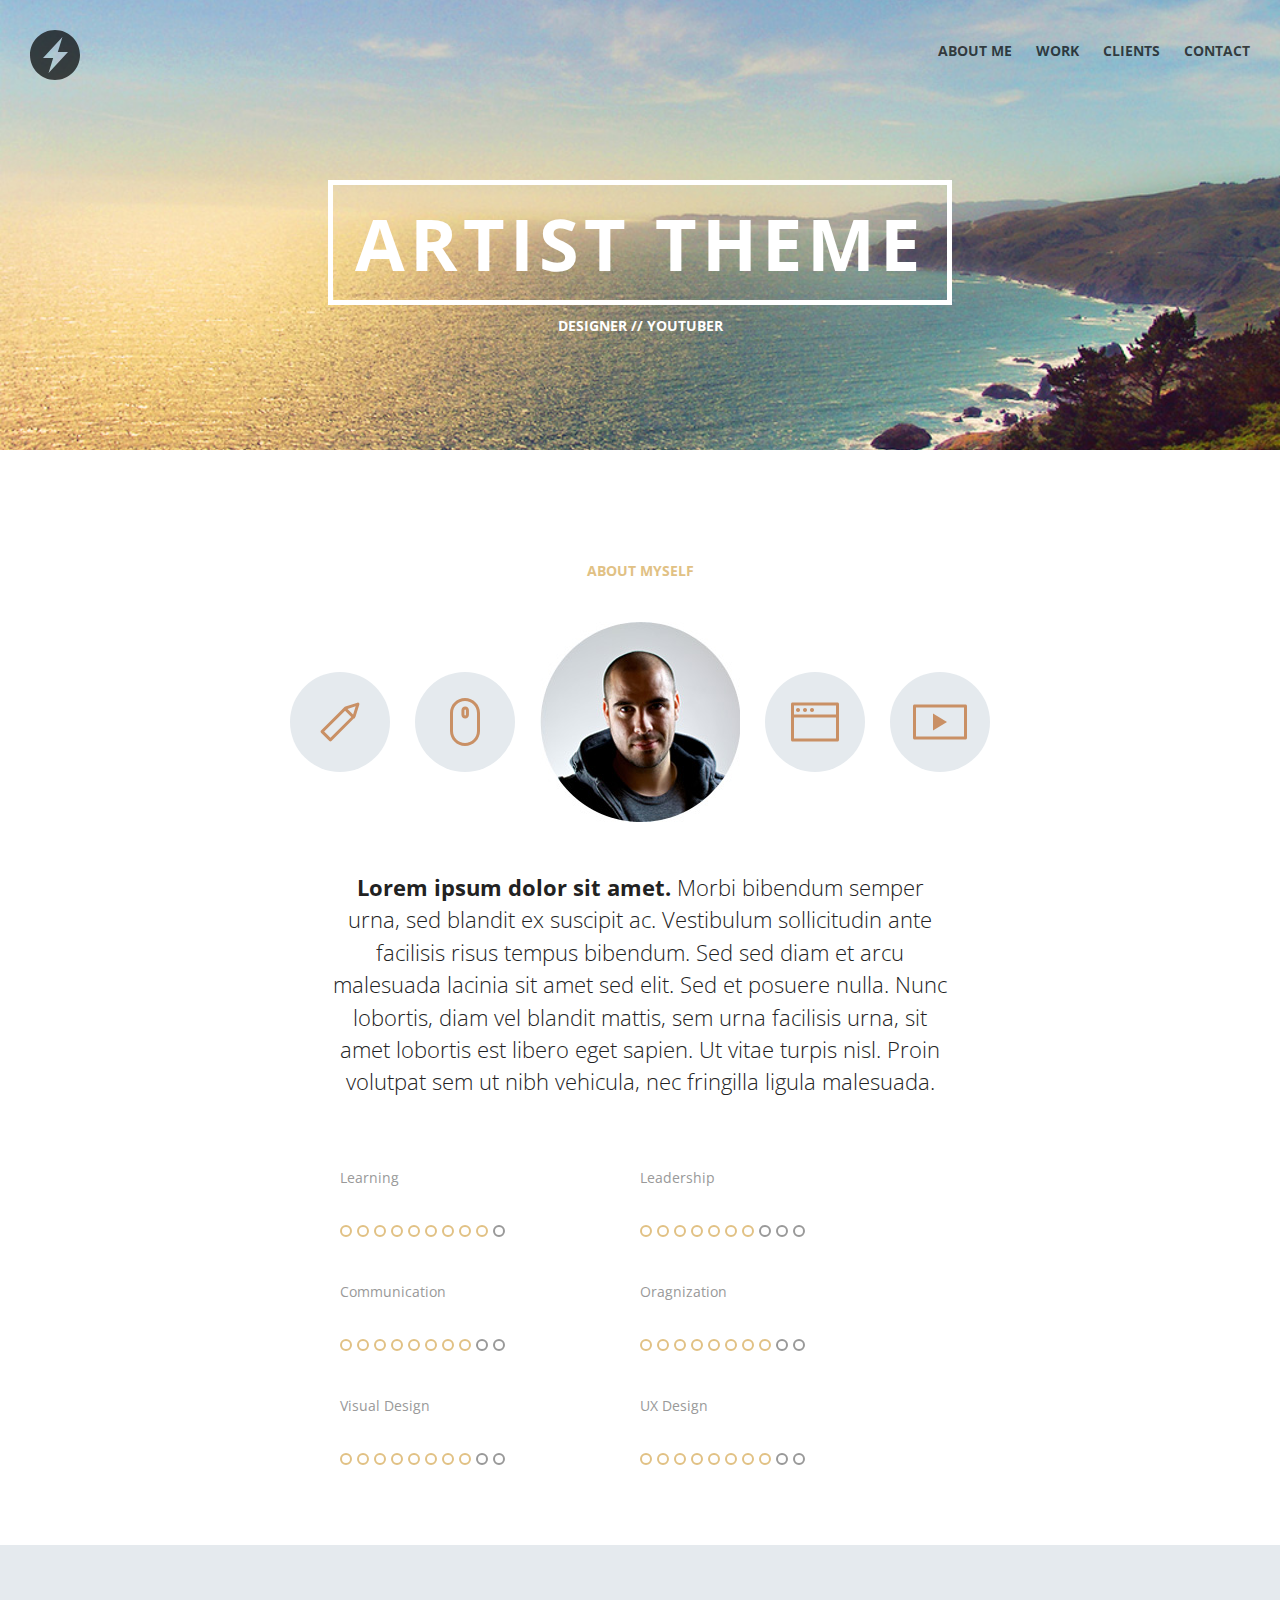
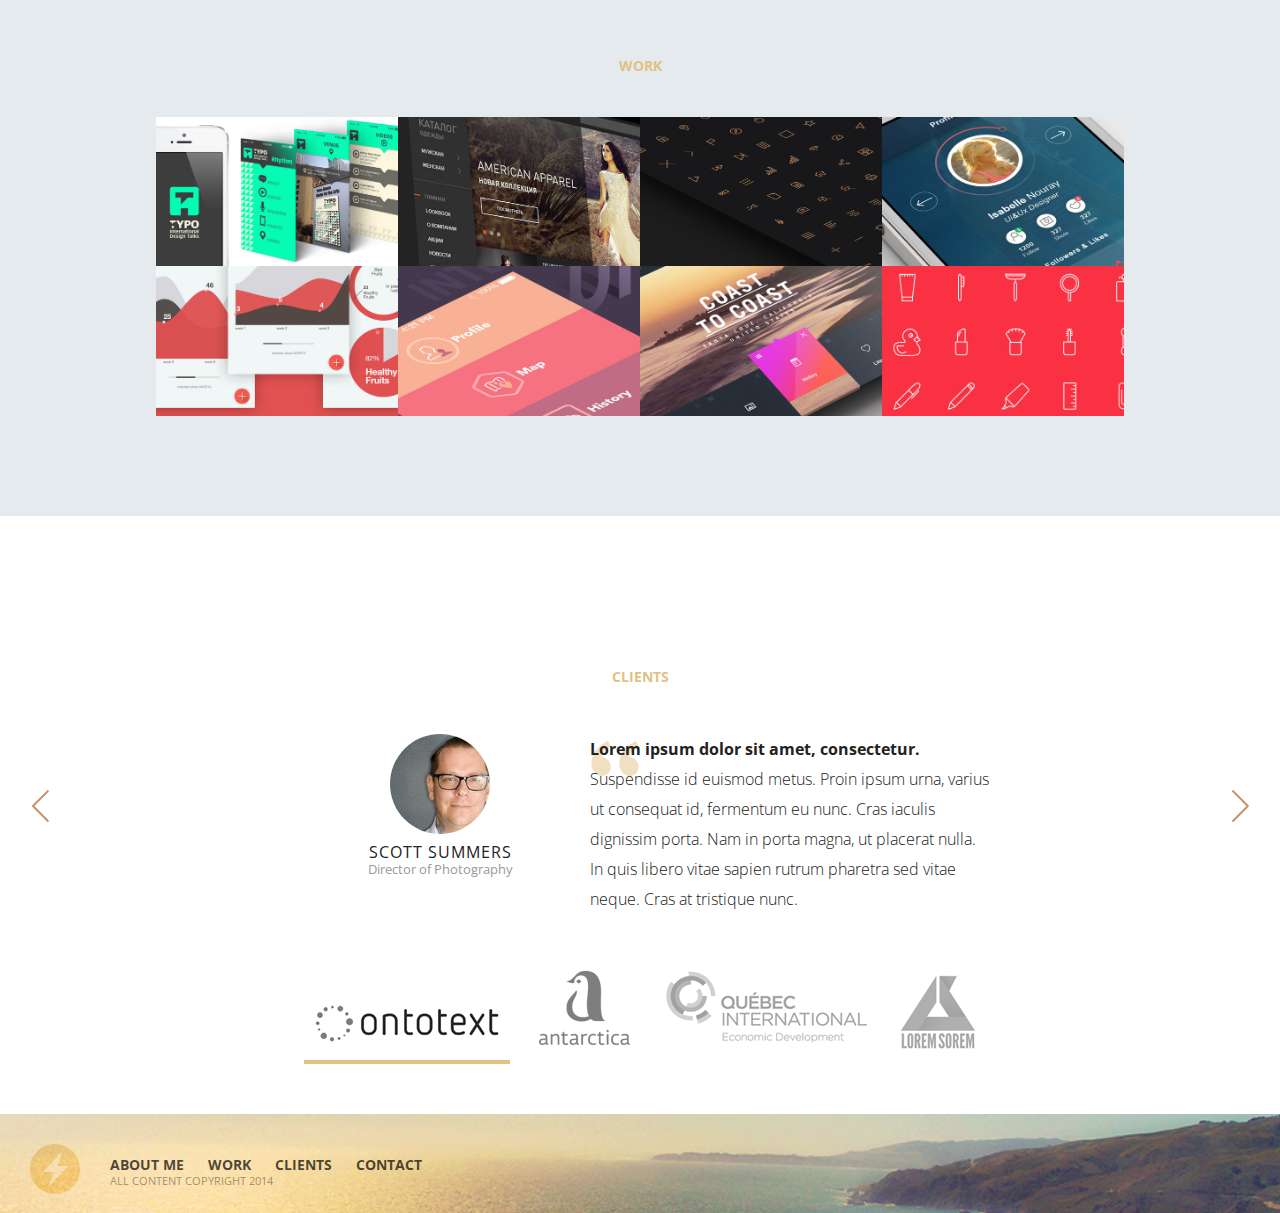
==== commit 86a99bbc: "Designe mobile breakpoint,and all clients nav is working. Breakpoint style switch is not working." ====
--- a/index.html
+++ b/index.html
@@ -399,7 +399,7 @@
         
         <h3 class="small-bold">Clients</h3>
 
-        <div class="clients-mobile-nav">
+         <div class="clients-mobile-nav">
             <span></span>
             <span></span>
             <span></span>
--- a/css/main.css
+++ b/css/main.css
@@ -228,7 +228,8 @@
     color: rgba(0,0,0,0.4);
 }
 
-/* About Section Only Style */
+/* About Section Style
+====================================================================================== */
 
 .face-lockup {
     max-width: 780px;
@@ -315,6 +316,7 @@
 
 /* Portfolio Section Style 
 =============================================================================*/
+
 .section-work{
     overflow-x: hidden; 
 }
@@ -420,6 +422,7 @@
 
 /* Clients Section Style 
 =============================================================================*/
+
 .section-clients {
     position: relative;
 }
@@ -428,6 +431,7 @@
 .clients-mobile-nav {
     text-align: center;
     display: none;
+    margin-bottom: 40px;
 }
 
 .clients-mobile-nav span {
@@ -438,17 +442,21 @@
     border-radius: 50%;
     border: 2px solid #999;
     margin: 0 10px;
-}
-
-.clients-mobile-nav .active-client {
+    z-index: 1;
+}
+
+.clients-mobile-nav .selected-client {
     border-color: #e1c184;
 }
 
 /* Clients Desktop Nav */
+
 .client-controls {
     width: 100%;
-    height: 100%;
-    position: absolute;
+    height: 40px;
+    position: relative;
+    top: 250px;
+    z-index: 1;
 }
 
 .client-controls div {
@@ -468,7 +476,8 @@
     left: 20px;
 }
 
-/* Clients Content */
+/* Client Content */
+
 .clients-belt {
     width: 100%;
     position: relative;
@@ -476,12 +485,11 @@
 
 .client-unit {
     max-width: 700px;
-    margin: 0 auto;
-    display: none;
+    margin: 20px auto;
+    display: flex;
     flex-direction: row;
     position: relative;
-    top: 0;
-    margin: 50px auto;
+    opacity: 1;
 }
 
 .client-face {
@@ -522,7 +530,7 @@
 .clients-logos {
     position: relative;
     max-width: 700px;
-    margin: 50px auto 100px auto;
+    margin: 50px auto;
     display: flex;
     align-items: flex-end;
     justify-content: space-around;
@@ -541,16 +549,15 @@
 .client-logo:hover {
     opacity: 1;
     border-bottom: 4px solid #999;
-}
-
-.client-logo.active-client {
+ 
+
+}
+
+.client-logo.selected-client {
     opacity: 1;
     border-bottom: 4px solid #e1c184;
 }
 
-.active-client {
-    display: flex;
-}
 
 /* Contact Section Style 
 =============================================================================*/
@@ -722,18 +729,17 @@
         display: none;
     }
 
-    .client-unit.active-client {
+    .client-unit {
         display: block;
+        margin-bottom: 50px;
     }
 
     .client-face {
-        margin-bottom: 20px;
+        margin-bottom: 30px;
     }
 
     .client-content {
-        padding: 0 30px;
-        max-width: 400px;
-        margin: 0px auto;
+        padding: 0 12%;
     }
 
     .clients-logos {
@@ -741,8 +747,9 @@
     }
 
     .clients-mobile-nav {
-    display: block;
-    }
+        display: block;
+    }
+
 }
 
 
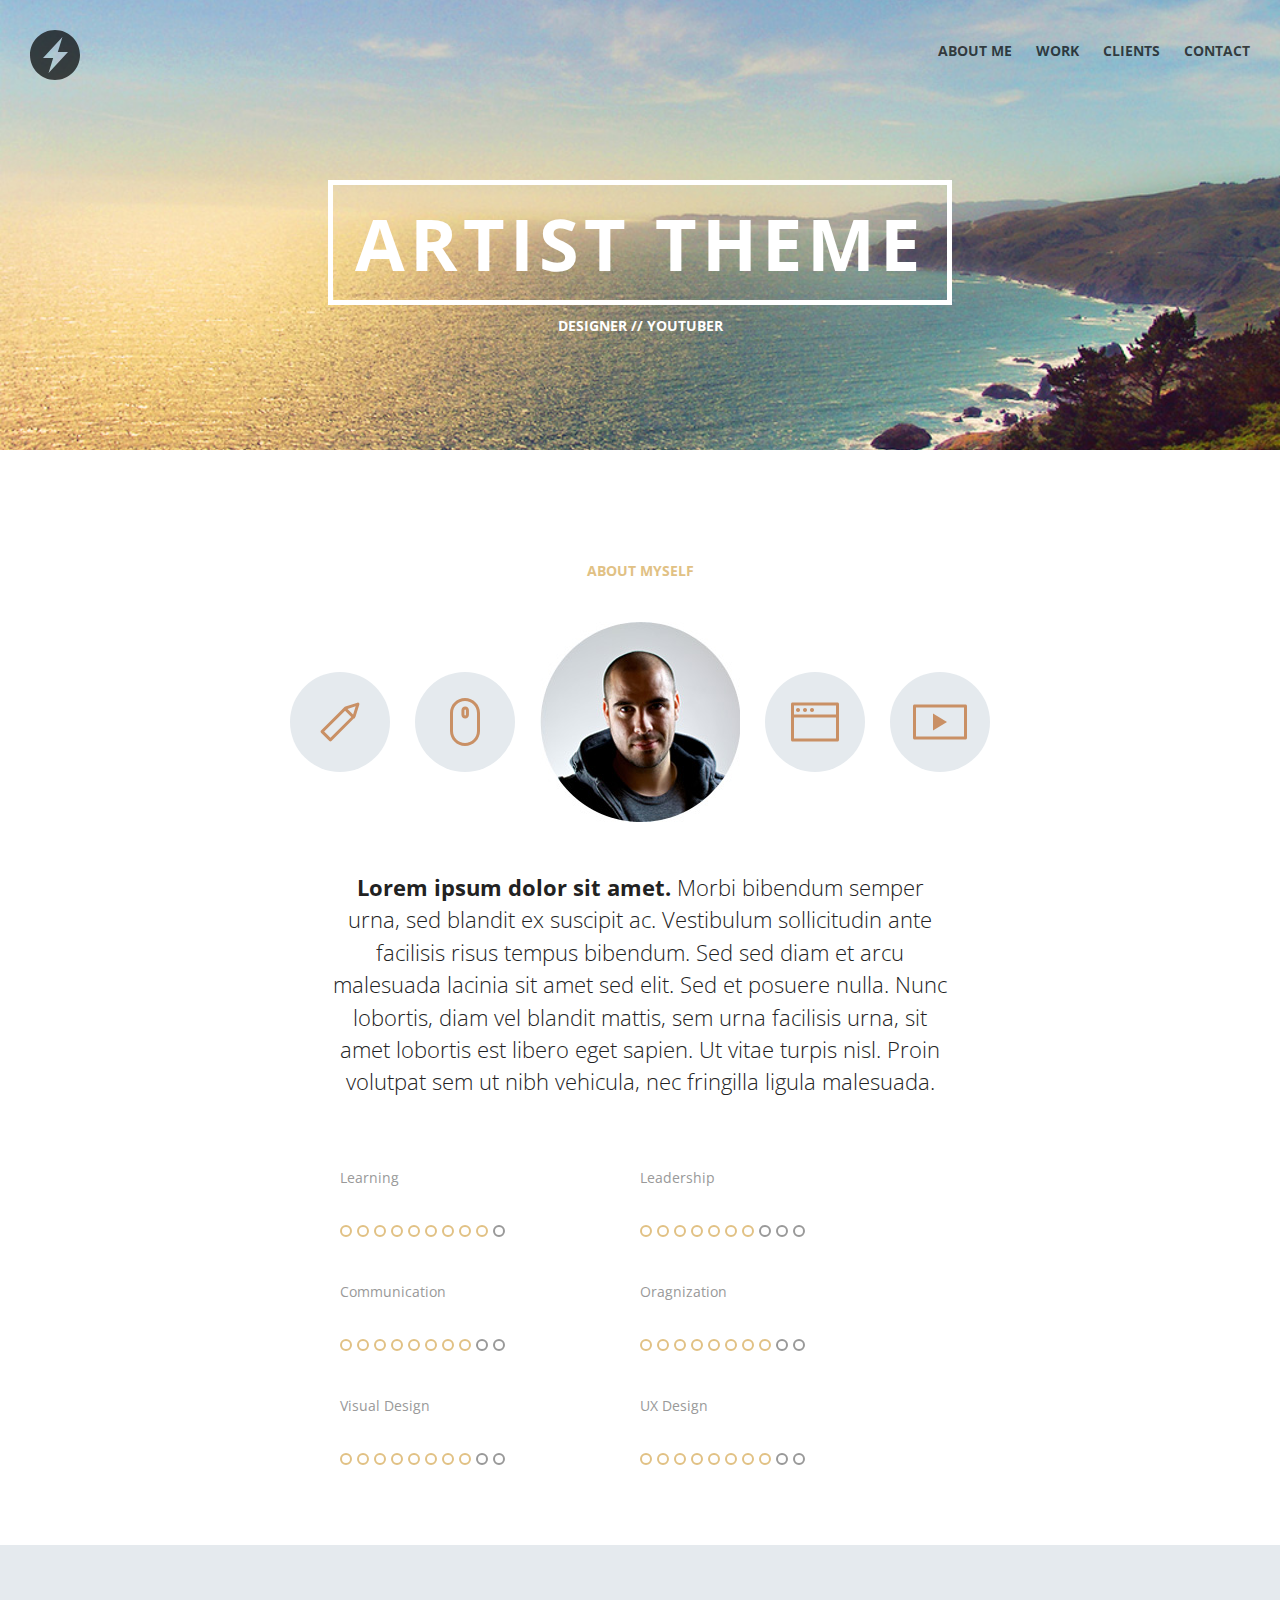
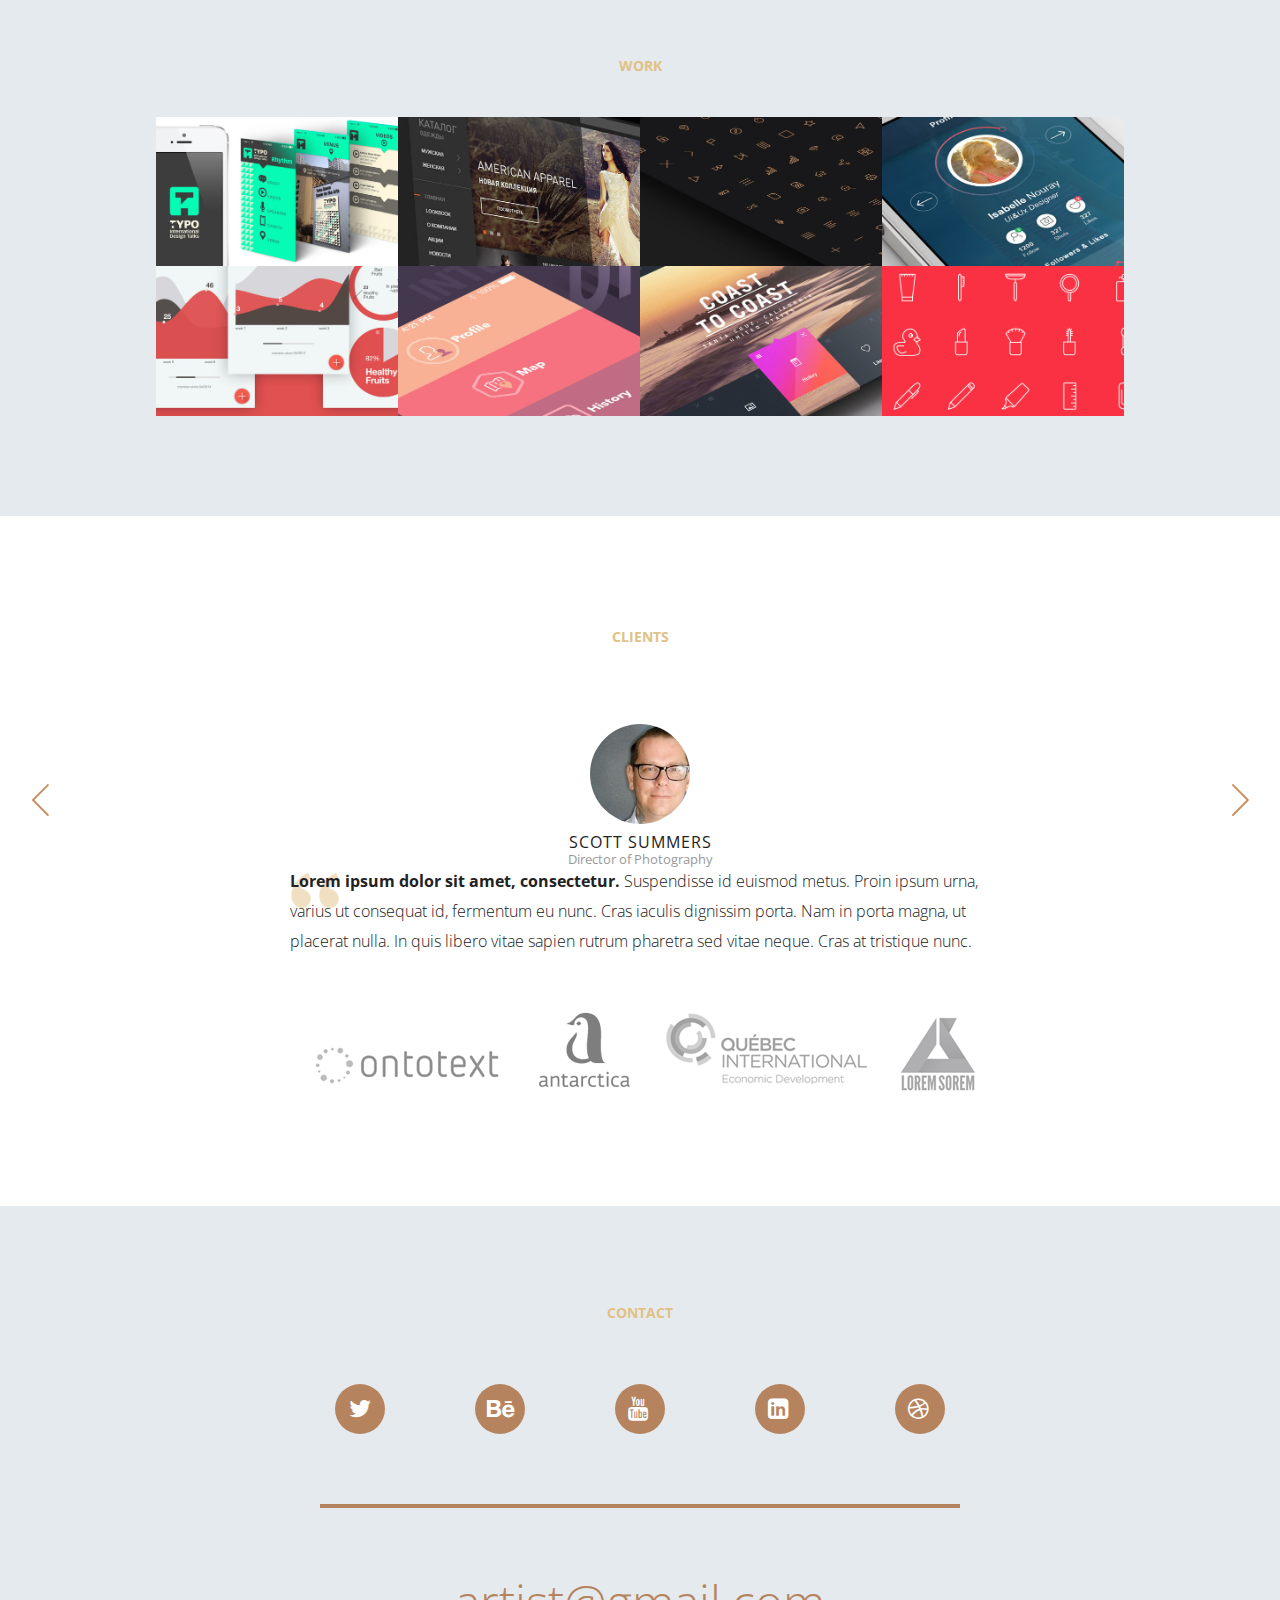
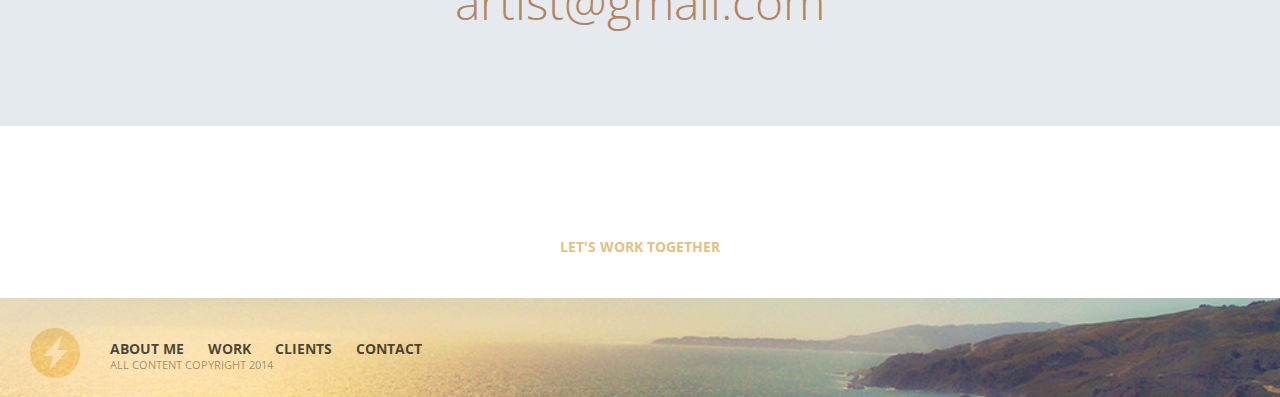
==== commit b4d7a505: "Added Contact section" ====
--- a/index.html
+++ b/index.html
@@ -399,7 +399,7 @@
         
         <h3 class="small-bold">Clients</h3>
 
-         <div class="clients-mobile-nav">
+        <div class="clients-mobile-nav">
             <span></span>
             <span></span>
             <span></span>
@@ -459,7 +459,27 @@
         </section>
 
         <!-- Contact content here -->
-        <section id="contact" class="alt-section">
+        <section id="contact" class="alt-section section-contact">
+
+            <h3 class="small-bold">Contact</h3>
+
+            <div class="social-links">
+                <a href="#" class="icon-twitter"></a>
+                <a href="#" class="icon-behance"></a>
+                <a href="#" class="icon-youtube"></a>
+                <a href="#" class="icon-linkedin-square"></a>
+                <a href="#" class="icon-dribbble"></a>
+            </div>
+
+            <hr class="bar">
+
+            <a class="big-link" href="mailto:artist@gmail.com">artist@gmail.com</a>
+        </section>
+
+        <!-- Let's Work Together content here -->
+        <section class="work-together">
+            <h3 class="small-bold">Let's Work Together</h3>
+            
             
         </section>
 
--- a/css/main.css
+++ b/css/main.css
@@ -94,6 +94,53 @@
     color: #000;
     padding: 0.2em 0;
 }
+
+/* ===========================================================================
+    Icomoon Font for contact area
+============================================================================== */
+
+@font-face {
+    font-family: 'icomoon';
+    src: url('fonts/icomoon.eot');
+}
+@font-face {
+    font-family: 'icomoon';
+    src: url([data-uri]) format('truetype'),
+         url([data-uri]) format('woff');
+    font-weight: normal;
+    font-style: normal;
+}
+
+[class^="icon-"], [class*=" icon-"] {
+    font-family: 'icomoon';
+    speak: none;
+    font-style: normal;
+    font-weight: normal;
+    font-variant: normal;
+    text-transform: none;
+    line-height: 1;
+
+    /* Better Font Rendering =========== */
+    -webkit-font-smoothing: antialiased;
+    -moz-osx-font-smoothing: grayscale;
+}
+
+.icon-linkedin-square:before {
+    content: "\f08c";
+}
+.icon-twitter:before {
+    content: "\f099";
+}
+.icon-youtube:before {
+    content: "\f167";
+}
+.icon-dribbble:before {
+    content: "\f17d";
+}
+.icon-behance:before {
+    content: "\f1b4";
+}
+
 
 /* ==========================================================================
    Author's custom styles
@@ -228,8 +275,7 @@
     color: rgba(0,0,0,0.4);
 }
 
-/* About Section Style
-====================================================================================== */
+/* About Section Only Style */
 
 .face-lockup {
     max-width: 780px;
@@ -316,7 +362,6 @@
 
 /* Portfolio Section Style 
 =============================================================================*/
-
 .section-work{
     overflow-x: hidden; 
 }
@@ -422,7 +467,6 @@
 
 /* Clients Section Style 
 =============================================================================*/
-
 .section-clients {
     position: relative;
 }
@@ -431,7 +475,6 @@
 .clients-mobile-nav {
     text-align: center;
     display: none;
-    margin-bottom: 40px;
 }
 
 .clients-mobile-nav span {
@@ -442,18 +485,16 @@
     border-radius: 50%;
     border: 2px solid #999;
     margin: 0 10px;
-    z-index: 1;
-}
-
-.clients-mobile-nav .selected-client {
+}
+
+.clients-mobile-nav .active-client {
     border-color: #e1c184;
 }
 
 /* Clients Desktop Nav */
-
 .client-controls {
     width: 100%;
-    height: 40px;
+    height: 40px%;
     position: relative;
     top: 250px;
     z-index: 1;
@@ -476,8 +517,7 @@
     left: 20px;
 }
 
-/* Client Content */
-
+/* Clients Content */
 .clients-belt {
     width: 100%;
     position: relative;
@@ -485,11 +525,12 @@
 
 .client-unit {
     max-width: 700px;
-    margin: 20px auto;
-    display: flex;
+    display: none;
     flex-direction: row;
     position: relative;
-    opacity: 1;
+    top: 0;
+    margin: 50px auto;
+
 }
 
 .client-face {
@@ -530,7 +571,7 @@
 .clients-logos {
     position: relative;
     max-width: 700px;
-    margin: 50px auto;
+    margin: 50px auto 100px auto;
     display: flex;
     align-items: flex-end;
     justify-content: space-around;
@@ -549,18 +590,72 @@
 .client-logo:hover {
     opacity: 1;
     border-bottom: 4px solid #999;
- 
-
-}
-
-.client-logo.selected-client {
+}
+
+.client-logo.active-client {
     opacity: 1;
     border-bottom: 4px solid #e1c184;
 }
 
+.active-client {
+    display: flex;
+}
 
 /* Contact Section Style 
 =============================================================================*/
+.section-contact {
+     text-align: center;
+}
+
+/* Social Links */
+.social-links {
+    max-width: 700px;
+    margin: 0 auto 50px auto;
+    display: flex;
+    flex-direction: row;
+    justify-content: space-around;
+    flex-wrap: wrap;
+}
+
+.social-links a {
+    display: block;
+    background-color: rgba(181,132,94,1);
+    width: 50px;
+    height: 50px;
+    text-align: center;
+    line-height: 50px;
+    color: white;
+    border-radius: 50%;
+    font-size: 1.5em;
+    transition: font-size, 200ms;
+    padding: 0;
+    margin: 20px;
+}
+
+.social-links a:hover{
+    font-size: 1.8em;
+}
+
+.bar {
+    width: 50%;
+    height: 0px;
+    margin: 0 auto 50px auto;
+    border-top: 4px solid rgba(181,132,94,1)
+}
+
+.big-link {
+    display: inline-block;
+    font-size: 3em;
+    font-weight: 300;
+    margin: 20px auto 100px auto;
+    color: rgba(181,132,94,1);
+    line-height: 1;
+}
+
+.big-link:hover {
+    color: rgba(181,132,94,0.9);
+}
+
 
 /* ==========================================================================
    Helper classes
@@ -729,17 +824,18 @@
         display: none;
     }
 
-    .client-unit {
+    .client-unit.active-client {
         display: block;
-        margin-bottom: 50px;
     }
 
     .client-face {
-        margin-bottom: 30px;
+        margin-bottom: 20px;
     }
 
     .client-content {
-        padding: 0 12%;
+        padding: 0 30px;
+        max-width: 400px;
+        margin: 0px auto;
     }
 
     .clients-logos {
@@ -747,9 +843,8 @@
     }
 
     .clients-mobile-nav {
-        display: block;
-    }
-
+    display: block;
+    }
 }
 
 
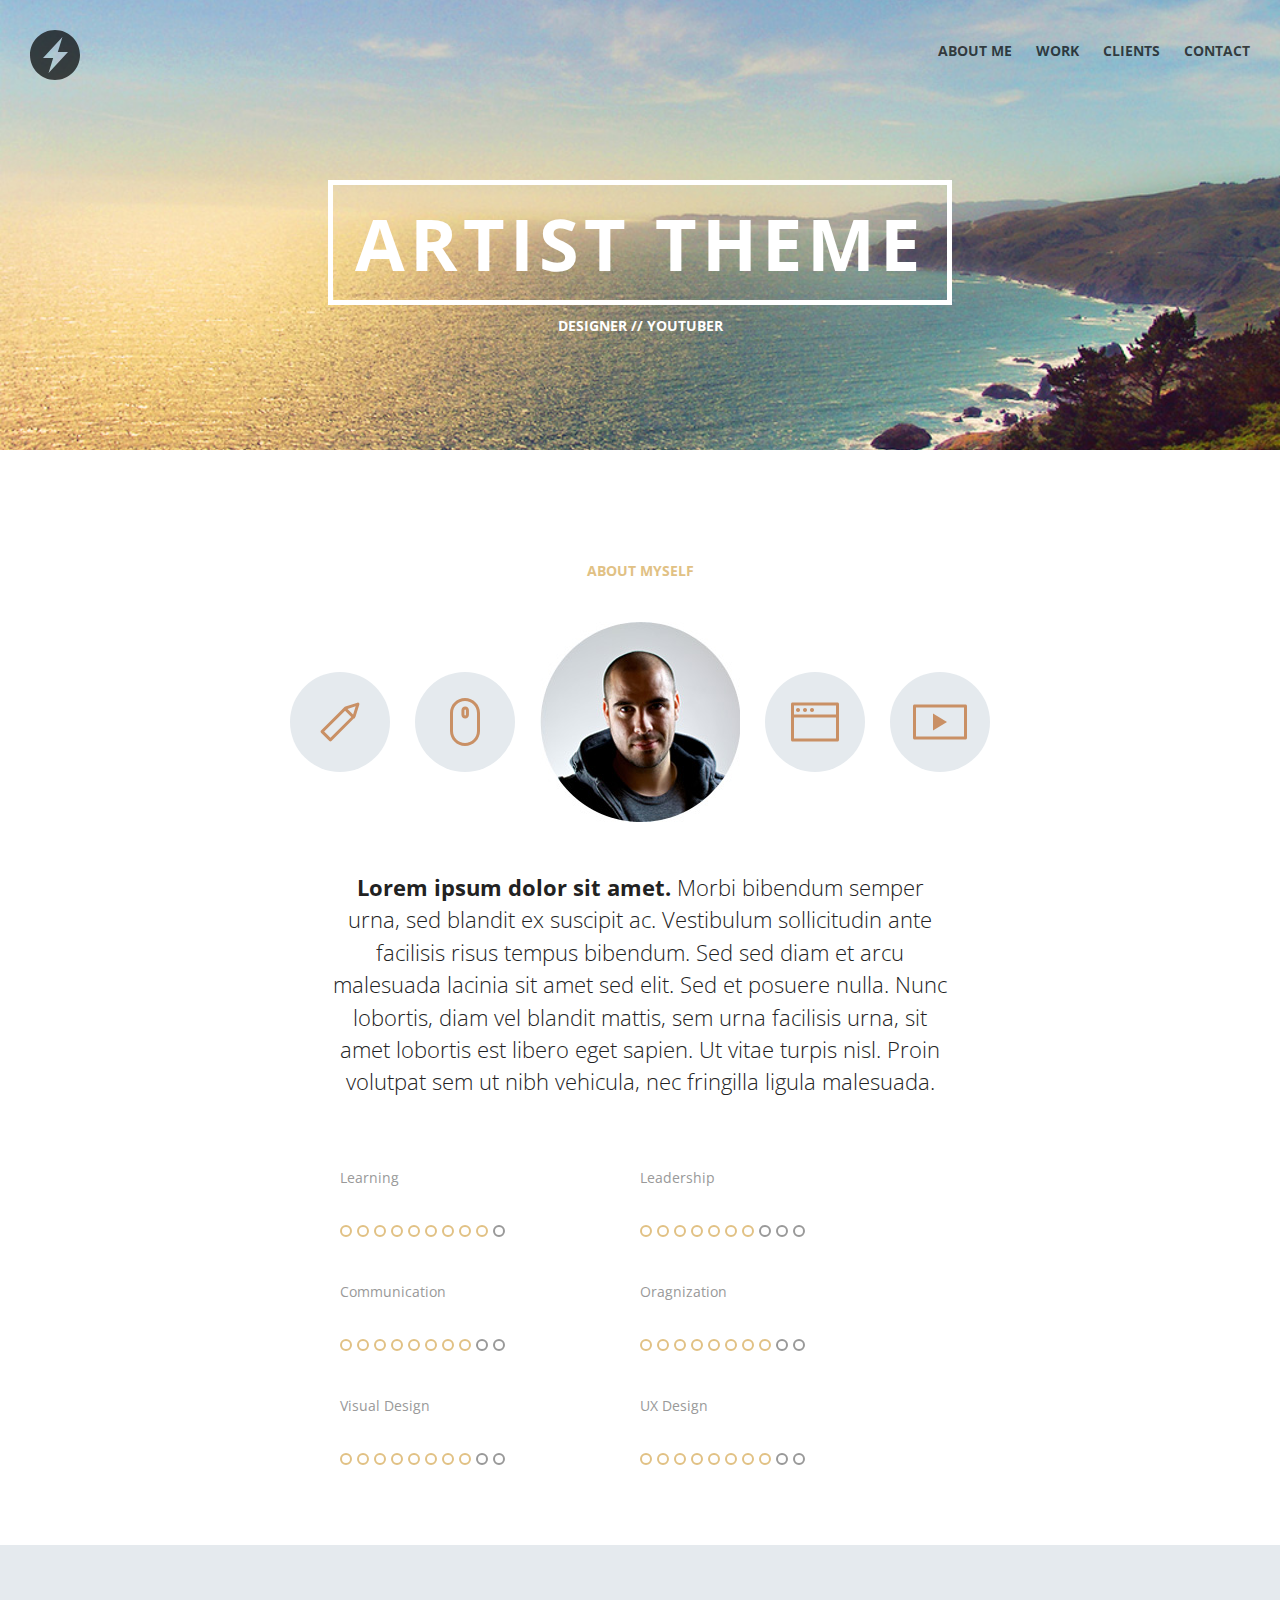
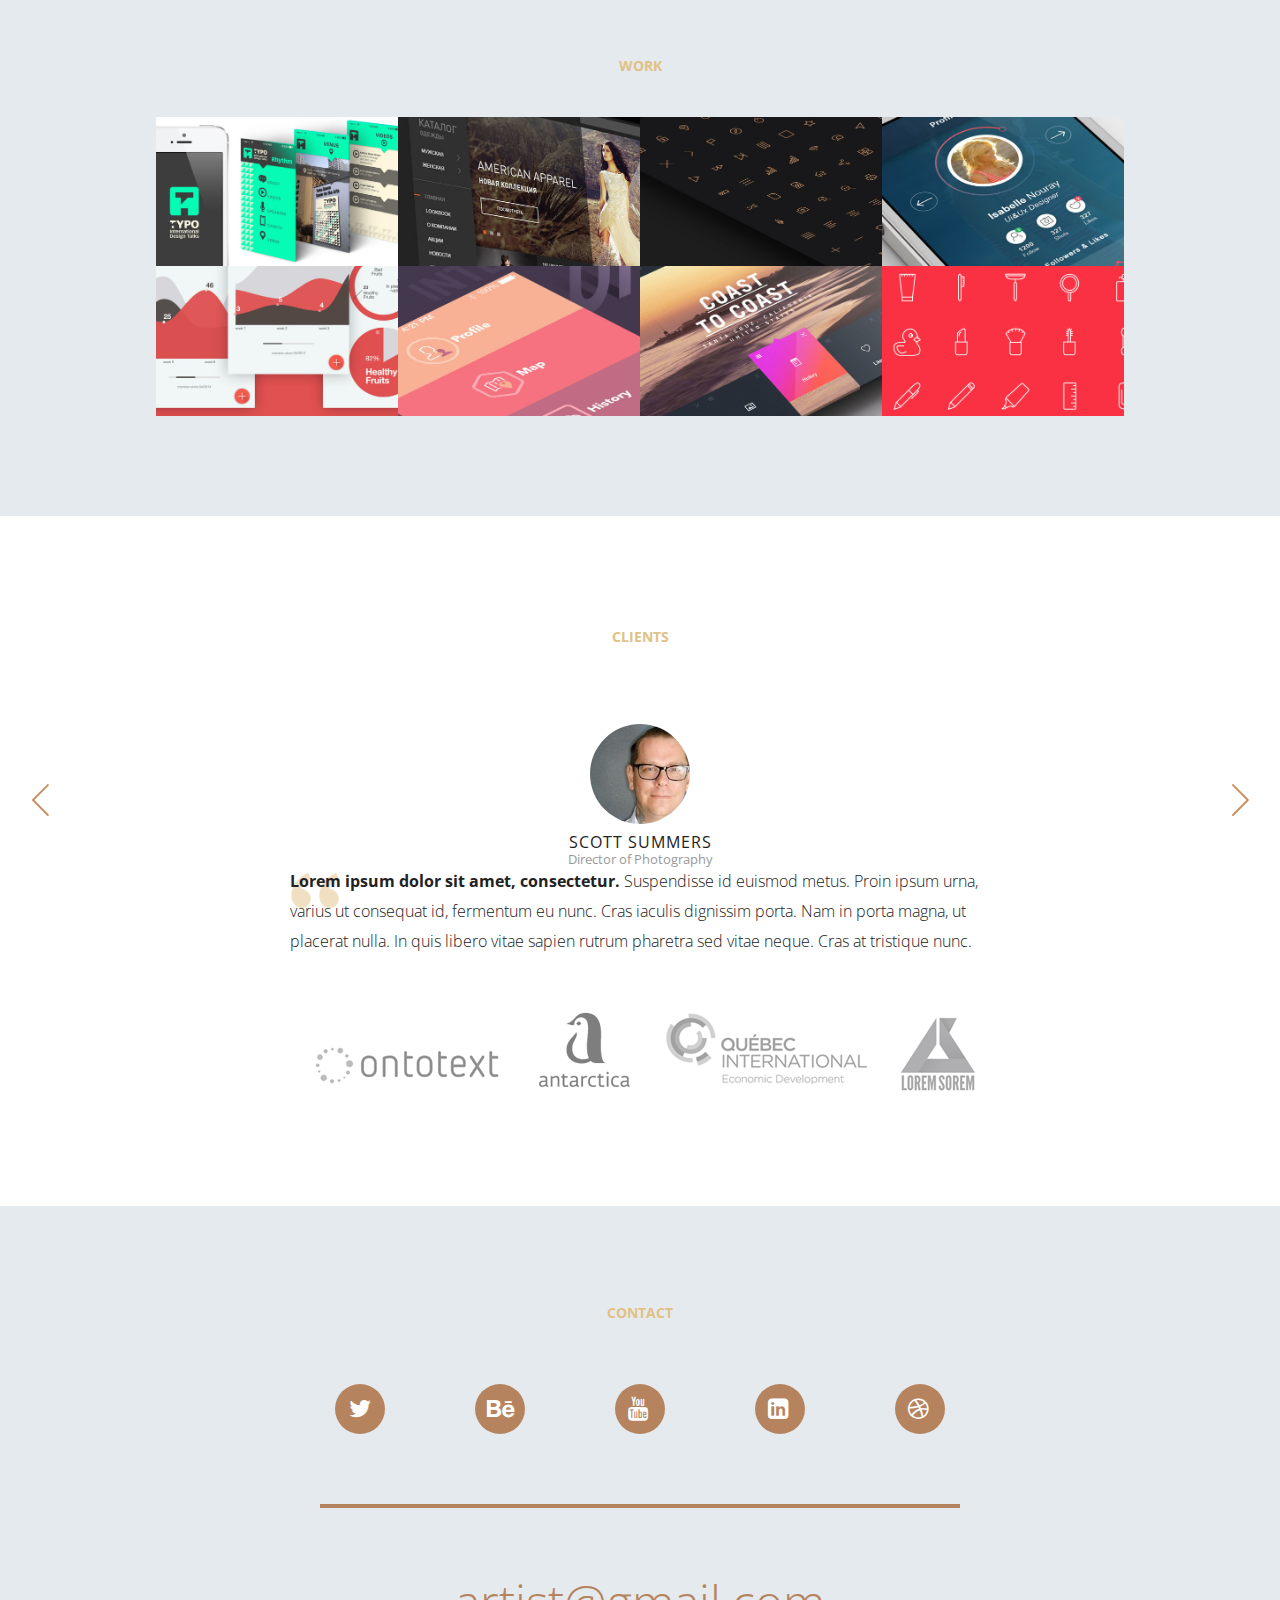
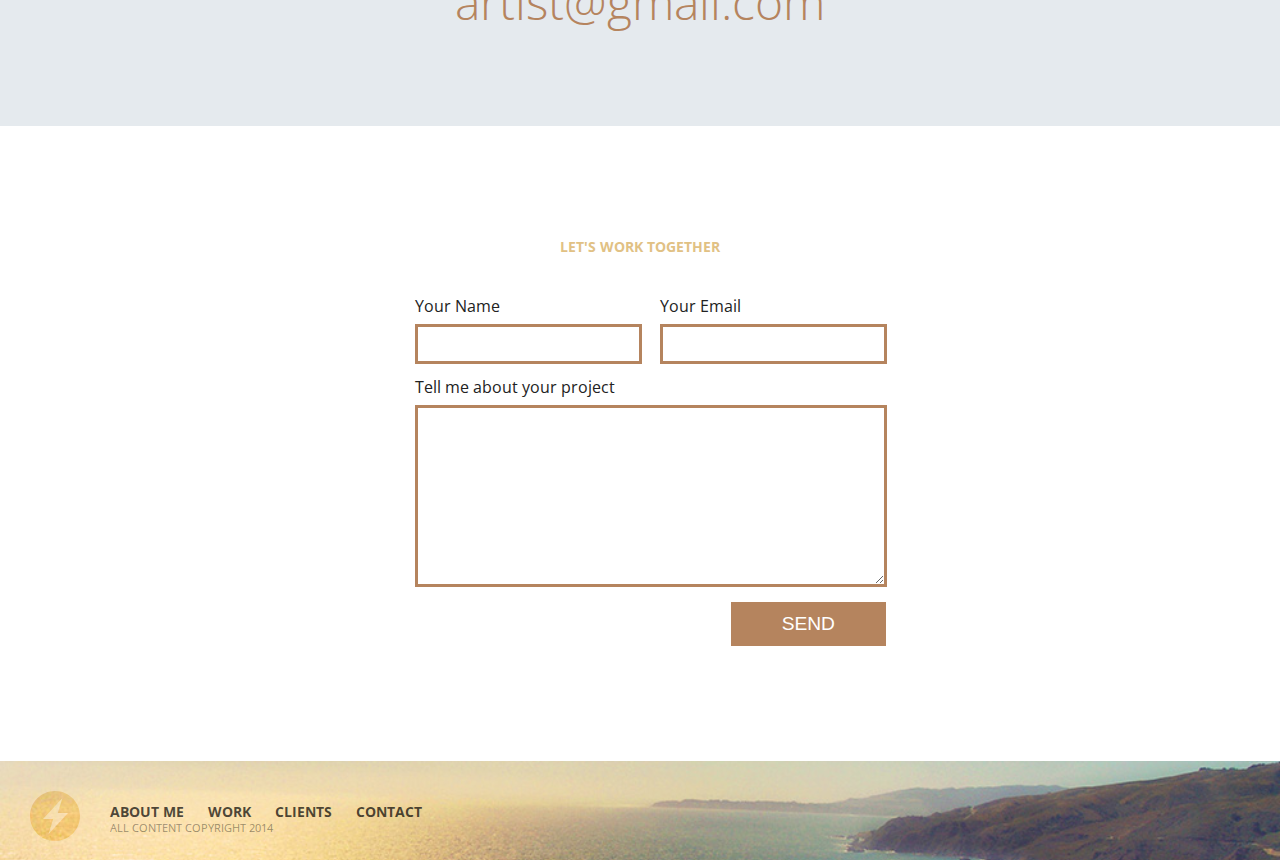
==== commit d6588223: "Added form" ====
--- a/index.html
+++ b/index.html
@@ -458,7 +458,7 @@
             
         </section>
 
-        <!-- Contact content here -->
+        <!-- Contact -->
         <section id="contact" class="alt-section section-contact">
 
             <h3 class="small-bold">Contact</h3>
@@ -476,14 +476,31 @@
             <a class="big-link" href="mailto:artist@gmail.com">artist@gmail.com</a>
         </section>
 
-        <!-- Let's Work Together content here -->
+        <!-- Let's Work Together -->
         <section class="work-together">
             <h3 class="small-bold">Let's Work Together</h3>
             
+            <form>
+                <div class="contact-info-group">
+
+                    <label><span>Your Name</span>
+                    <input type="text" name="name"></label>
+                    
+                    <label><span>Your Email</span>
+                    <input type="email" name="_replyto"></label>
+
+                </div>
+
+                  <label><span>Tell me about your project</span>
+                  <textarea name="message"></textarea></label>
+                <div class="submit-wrap">
+                    <input type="submit" value="Send">
+                </div>
+            </form>
             
         </section>
 
-        <!-- Footer content here -->
+        <!-- Footer -->
         <footer id="footer">
             <section class="lockup clearfix">
 
--- a/css/main.css
+++ b/css/main.css
@@ -656,6 +656,70 @@
     color: rgba(181,132,94,0.9);
 }
 
+/* Form Section Styles
+============================================================================= */
+form {
+    max-width: 450px;
+    margin: 0 auto 100px;
+}
+
+label {
+    display: block;
+    
+}
+
+label span {
+      display: block;
+      margin-bottom: 10px;
+}
+
+.contact-info-group label {
+    width: 50%;
+    float:left;
+    box-sizing: border-box;
+}
+
+.contact-info-group label:nth-child(1) {
+      padding-right: 20px;
+}
+.contact-info-group label:nth-child(2) {
+      padding-left: 20px;
+}
+
+input, textarea {
+    border: 3px solid rgba(181,132,94,1);
+    width: 100%;
+    margin-bottom: 15px;
+    padding: 8px;
+
+}
+
+input:focus, textarea:focus {
+    outline: none;
+    border-color: #e1c184;
+    background-color: #ebebeb;
+}
+
+textarea {
+    height: 10em;
+}
+
+input[type="submit"] {
+    background-color: rgba(181,132,94,1);
+    color: white;
+    font-size: 1.2em;
+    text-transform: uppercase;
+    width: 33%;
+}
+
+input[type="submit"]:hover {
+    background-color: #e1c184;
+    border-color: #e1c184;
+}
+.submit-wrap {
+    margin-right: -21px;
+    text-align: right;
+}
 
 /* ==========================================================================
    Helper classes
